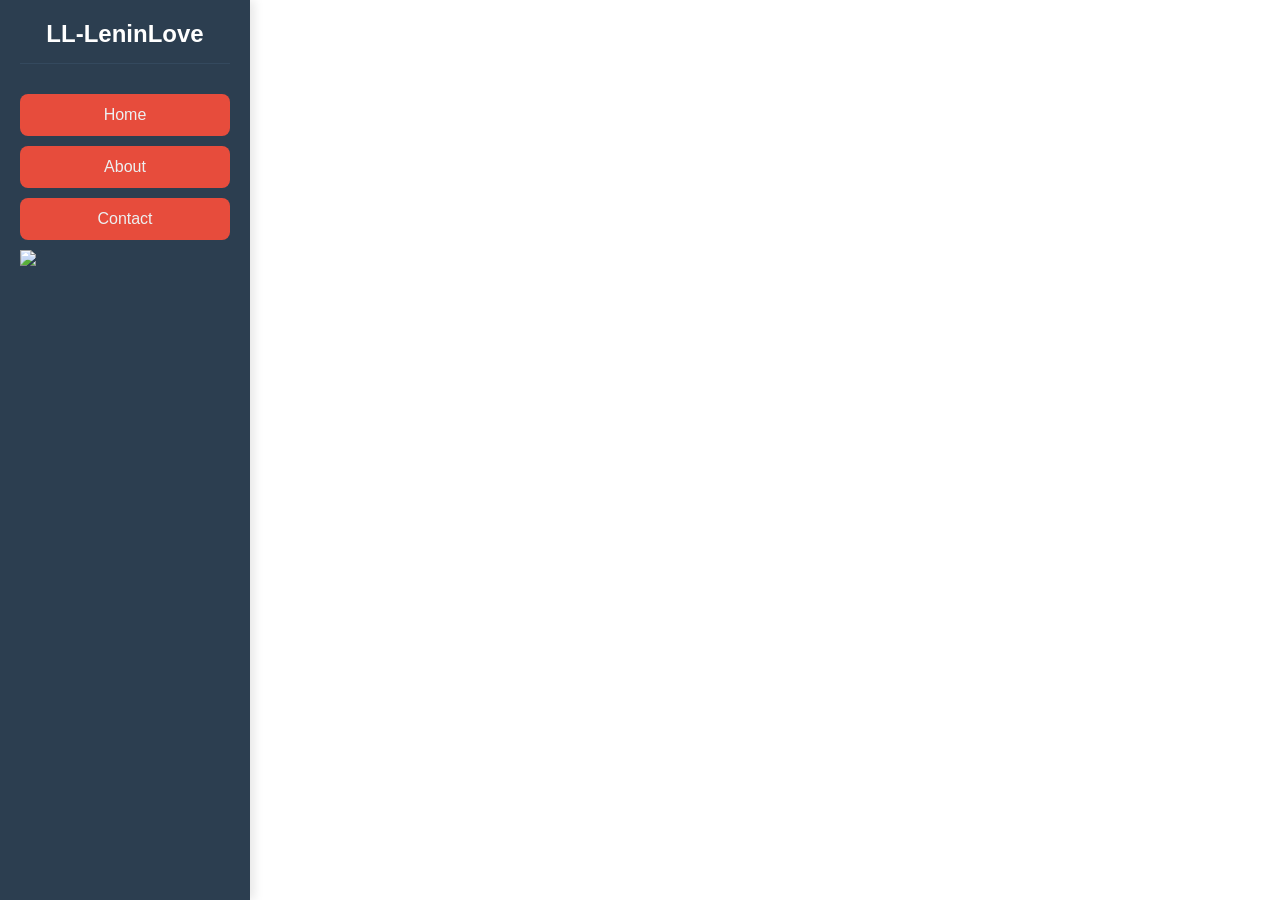
==== index.html @ 6f864a76 "index.html" ====
<!DOCTYPE html>
<html lang="en">
<head>
    <meta charset="UTF-8">
    <meta name="viewport" content="width=device-width, initial-scale=1.0">
    <title>Document</title>
    <link rel="stylesheet" href="style.css">
     
   

</head>
<body>
    <aside>
        <div class="sidebar">
    <h2>LL-LeninLove</h2>
    <nav>
        <a href="index.html">Home</a>
        <a href="index.html">About</a>
        <a href="index.html">Contact</a>
    </nav>

   
</body>
</html>
<img src='https://encrypted-tbn0.gstatic.com/images?q=tbn:ANd9GcQ-Q8Akf-A-t438-zMLMf_je5cjtUNq5uzImV2pCuOiAw&s=10' />
---- style.css ----
body {
    margin: 0;
    padding: 0;
}

* {
    margin: 0;
    padding: 0;
    box-sizing: border-box;
}.sidebar {
    width: 250px;
    height: 100vh;
    background-color: #2c3e50;
    padding: 20px;
    box-sizing: border-box;
    display: flex;
    flex-direction: column;
    box-shadow: 4px 0px 10px rgba(0, 0, 0, 0.1);
    font-family: 'Segoe UI', Tahoma, Geneva, Verdana, sans-serif;
}

.sidebar h2 {
    color: #ffffff;
    font-size: 24px;
    margin-bottom: 30px;
    text-align: center;
    border-bottom: 1px solid #34495e;
    padding-bottom: 15px;
}

.sidebar a {
    text-decoration: none;
    color: #ecf0f1;
    background-color: #e74c3c;
    padding: 12px 20px;
    margin-bottom: 10px;
    border-radius: 8px;
    transition: all 0.3s ease;
    display: block;
    text-align: center;
    font-weight: 500;
}

.sidebar a:hover {
    background-color: #c0392b;
    transform: translateX(5px);
    box-shadow: 0px 4px 8px rgba(0, 0, 0, 0.2);
}
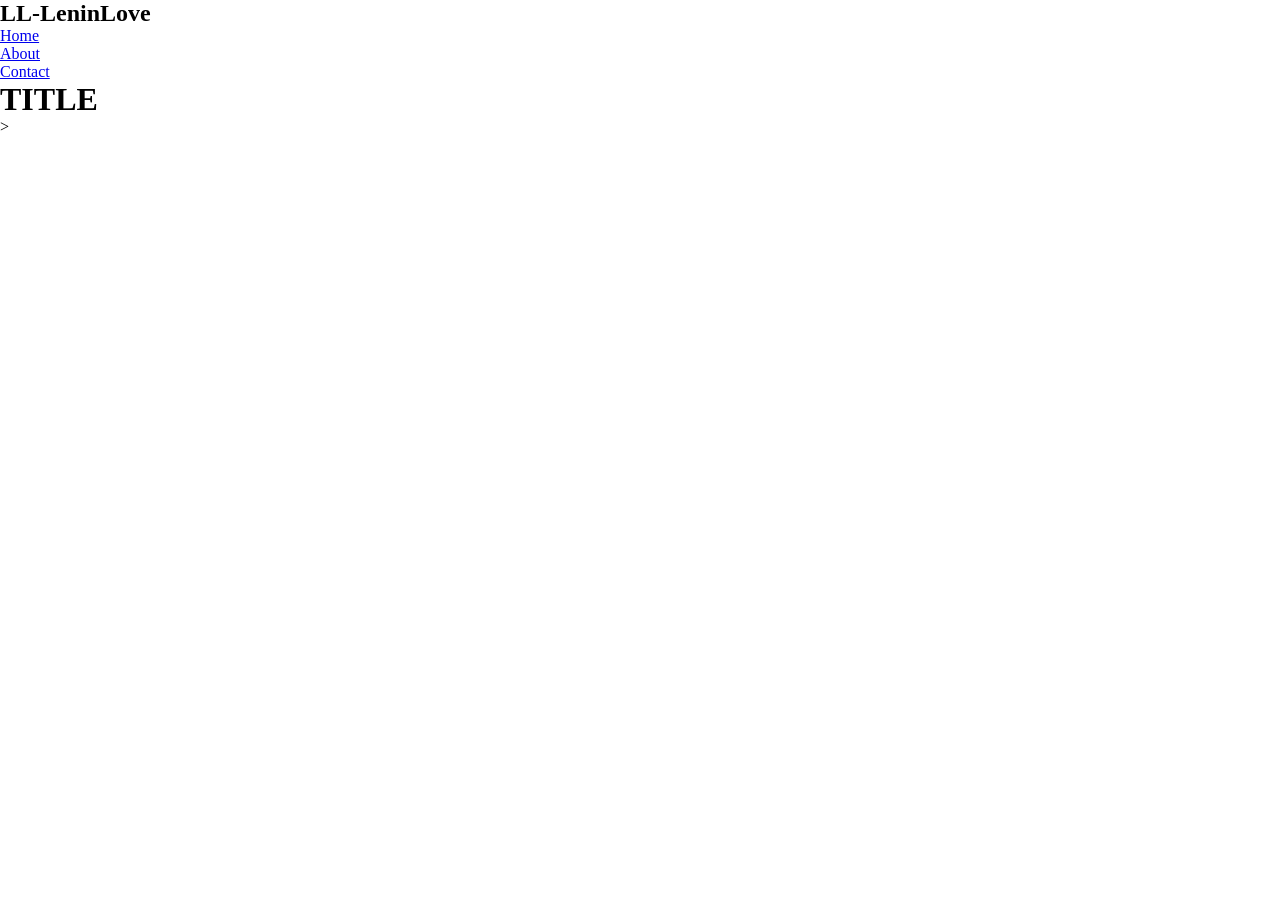
==== commit 102855c5: "inddex.html" ====
--- a/index.html
+++ b/index.html
@@ -9,20 +9,20 @@
    
 
 </head>
+
 <body>
-    <aside>
-        <div class="sidebar">
-    <h2>LL-LeninLove</h2>
-    <nav>
-        <a href="index.html">Home</a>
-        <a href="index.html">About</a>
-        <a href="index.html">Contact</a>
-    </nav>
+<aside>
+    <h1 class="title">LL-LeninLove</h1>
+        <ul class="btnHeaderControl">
+            <ol><a href="#home">Home</a></ol>
+            <ol><a href="#about">About</a></ol>
+            <ol><a href="#contact">Contact</a></ol>
+        </ul>
+</aside>
+   
 
-   
+    <h1>TITLE</h1>>
+
+    <script src="script.js"></script>
 </body>
-</html>
-<img src='https://encrypted-tbn0.gstatic.com/images?q=tbn:ANd9GcQ-Q8Akf-A-t438-zMLMf_je5cjtUNq5uzImV2pCuOiAw&s=10' />
-
-
-
+</html>
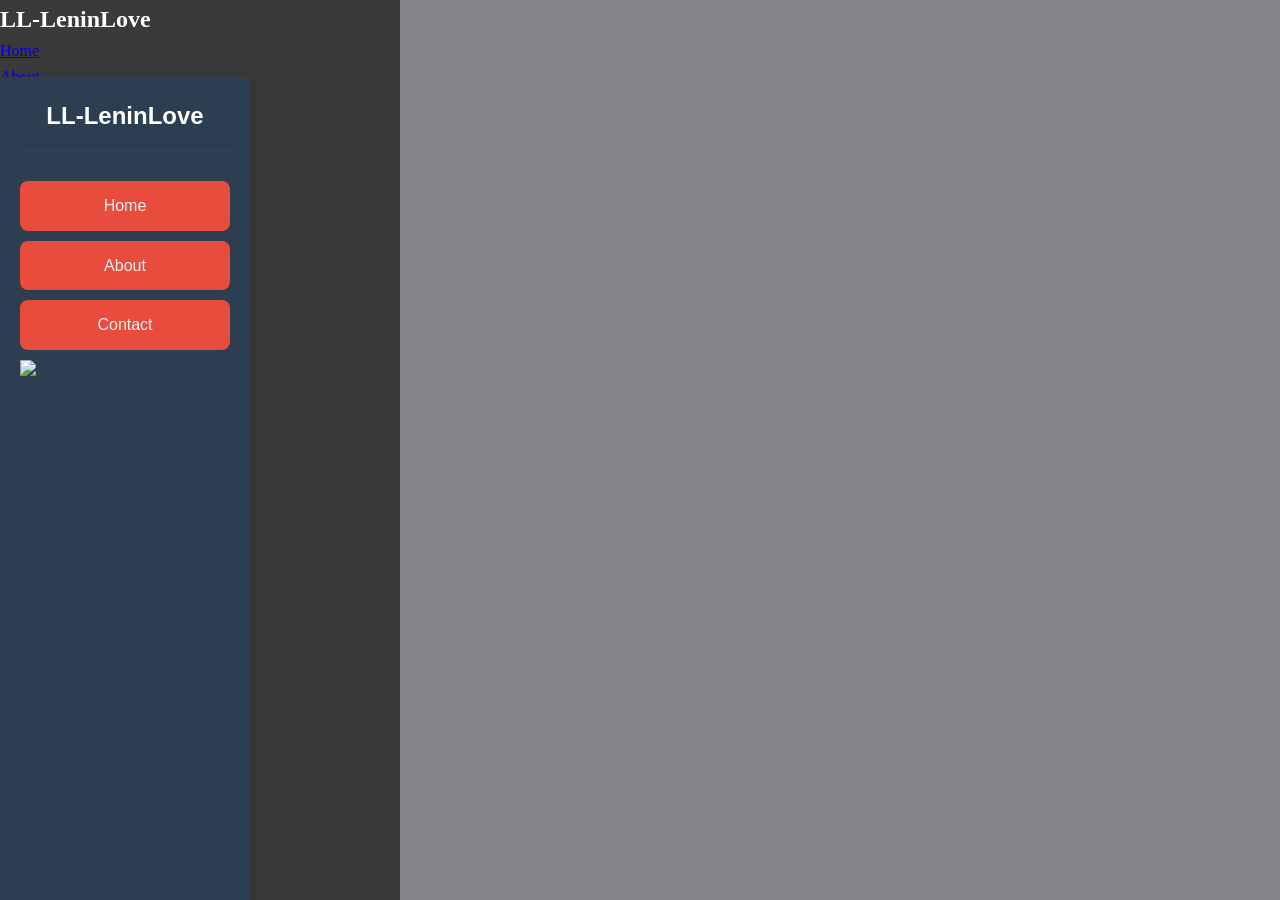
==== commit ebd1b6bc: "Merge branch 'main' of https://github.com/krakraigry-eng/tema-love" ====
--- a/index.html
+++ b/index.html
@@ -11,6 +11,7 @@
 </head>
 
 <body>
+
 <aside>
     <h1 class="title">LL-LeninLove</h1>
         <ul class="btnHeaderControl">
@@ -24,5 +25,21 @@
     <h1>TITLE</h1>>
 
     <script src="script.js"></script>
+=======
+    <aside>
+        <div class="sidebar">
+    <h2>LL-LeninLove</h2>
+    <nav>
+        <a href="index.html">Home</a>
+        <a href="index.html">About</a>
+        <a href="index.html">Contact</a>
+    </nav>
+
+   
+
 </body>
-</html>+</html>
+<img src='https://encrypted-tbn0.gstatic.com/images?q=tbn:ANd9GcQ-Q8Akf-A-t438-zMLMf_je5cjtUNq5uzImV2pCuOiAw&s=10' />
+
+
+
--- a/style.css
+++ b/style.css
@@ -1,4 +1,6 @@
 body {
+    line-height: 1.6;
+    background-color: #83858b;
     margin: 0;
     padding: 0;
 }
@@ -41,6 +43,17 @@
     font-weight: 500;
 }
 
+
+
+aside {
+    background-color: #3a3a3b;
+    position: fixed;
+    height: 100%;
+    width: 400px;
+    color: white;
+    box-shadow: #4b4b4c;
+}
+
 .sidebar a:hover {
     background-color: #c0392b;
     transform: translateX(5px);
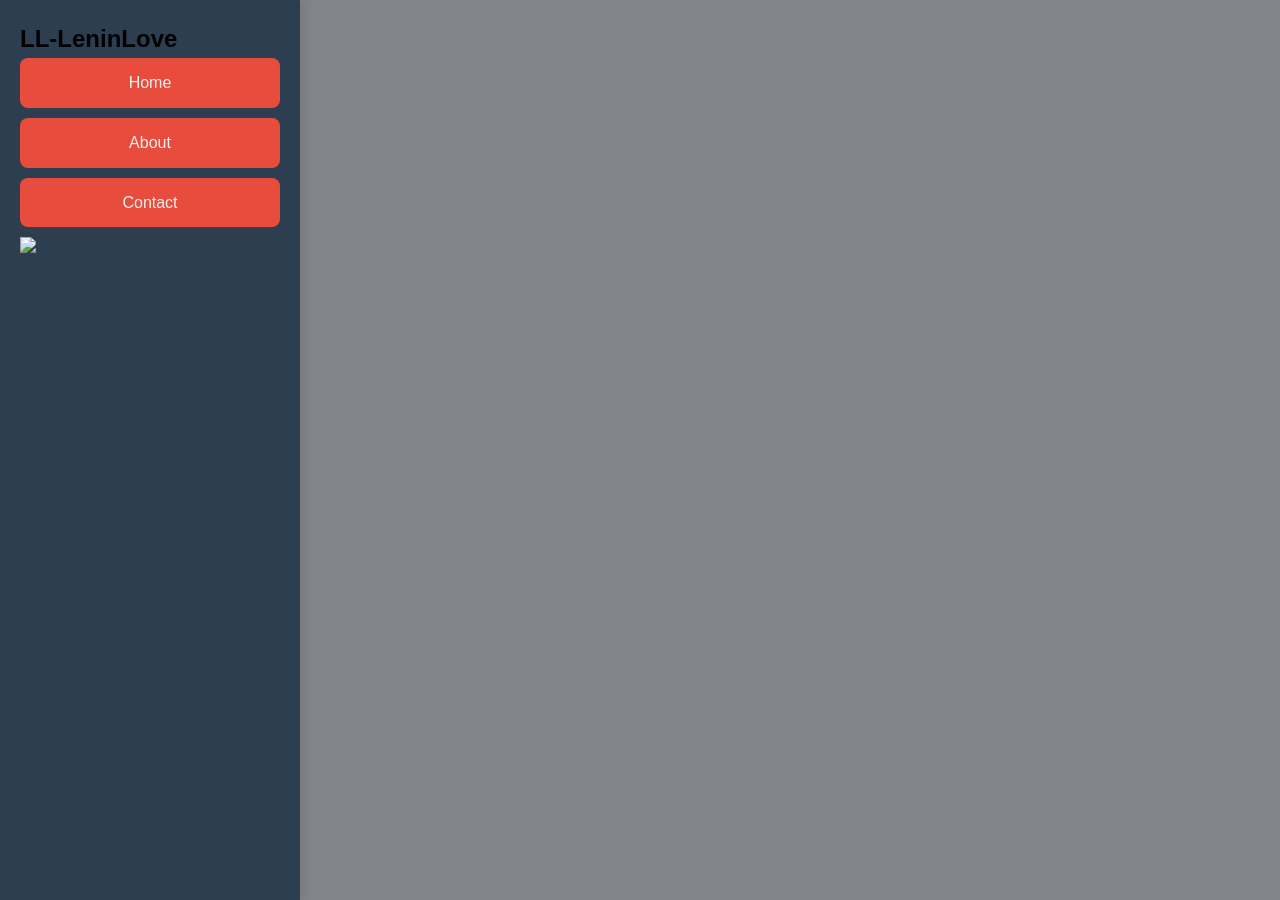
==== commit 189b051b: "index.html style.css" ====
--- a/index.html
+++ b/index.html
@@ -11,35 +11,31 @@
 </head>
 
 <body>
-
+<!-- 
 <aside>
-    <h1 class="title">LL-LeninLove</h1>
+    <h1 >LL-LeninLove</h1>
         <ul class="btnHeaderControl">
             <ol><a href="#home">Home</a></ol>
             <ol><a href="#about">About</a></ol>
             <ol><a href="#contact">Contact</a></ol>
         </ul>
-</aside>
+</aside> -->
    
-
-    <h1>TITLE</h1>>
-
-    <script src="script.js"></script>
-=======
     <aside>
         <div class="sidebar">
-    <h2>LL-LeninLove</h2>
+    <h1 class="title" >LL-LeninLove</h1>
     <nav>
         <a href="index.html">Home</a>
         <a href="index.html">About</a>
         <a href="index.html">Contact</a>
     </nav>
 
-   
+   <img src='https://encrypted-tbn0.gstatic.com/images?q=tbn:ANd9GcQ-Q8Akf-A-t438-zMLMf_je5cjtUNq5uzImV2pCuOiAw&s=10' />
+    </aside>
 
+
+    <script src="script.js"></script>
 </body>
 </html>
-<img src='https://encrypted-tbn0.gstatic.com/images?q=tbn:ANd9GcQ-Q8Akf-A-t438-zMLMf_je5cjtUNq5uzImV2pCuOiAw&s=10' />
 
 
-
--- a/style.css
+++ b/style.css
@@ -3,6 +3,7 @@
     background-color: #83858b;
     margin: 0;
     padding: 0;
+    overflow-y: auto;
 }
 
 * {
@@ -10,12 +11,13 @@
     padding: 0;
     box-sizing: border-box;
 }.sidebar {
-    width: 250px;
+    width: 300px;
     height: 100vh;
     background-color: #2c3e50;
     padding: 20px;
     box-sizing: border-box;
     display: flex;
+    position: fixed;
     flex-direction: column;
     box-shadow: 4px 0px 10px rgba(0, 0, 0, 0.1);
     font-family: 'Segoe UI', Tahoma, Geneva, Verdana, sans-serif;
@@ -45,14 +47,14 @@
 
 
 
-aside {
+/* aside {
     background-color: #3a3a3b;
     position: fixed;
     height: 100%;
     width: 400px;
     color: white;
     box-shadow: #4b4b4c;
-}
+} */
 
 .sidebar a:hover {
     background-color: #c0392b;
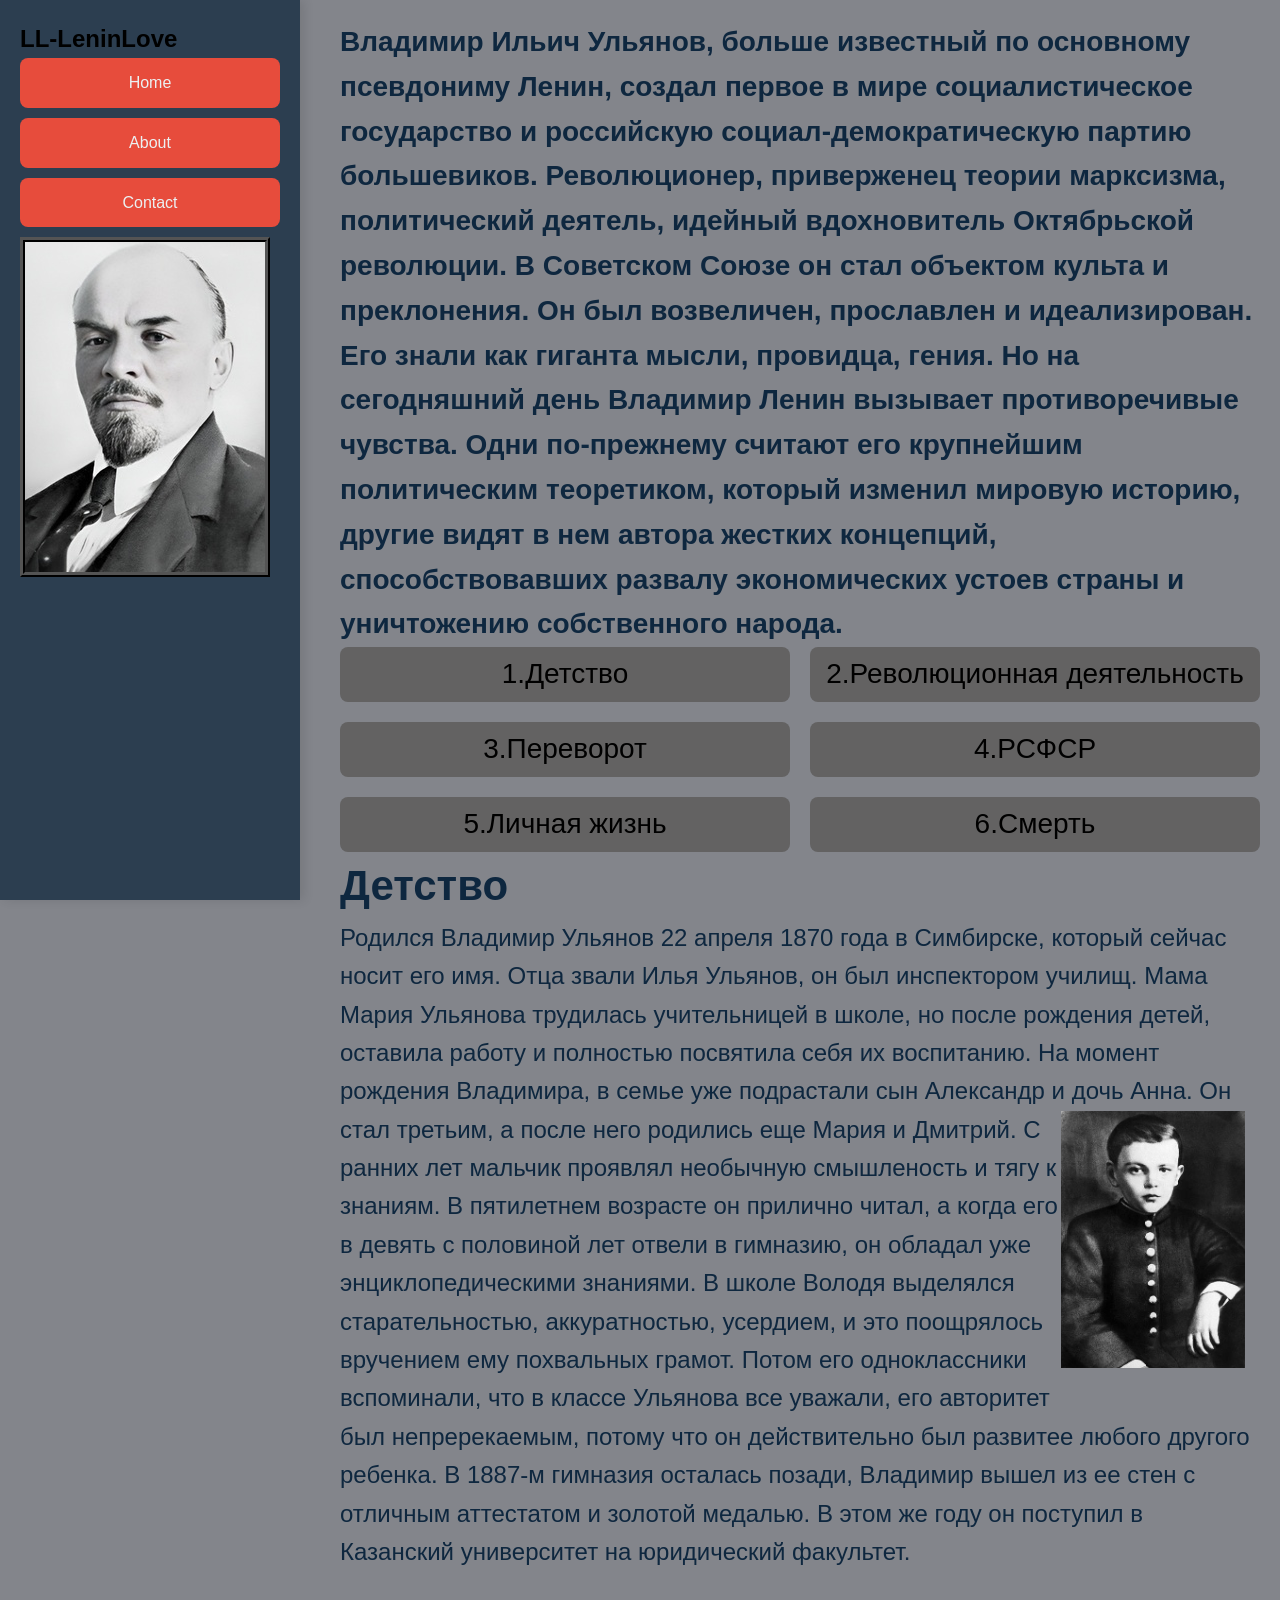
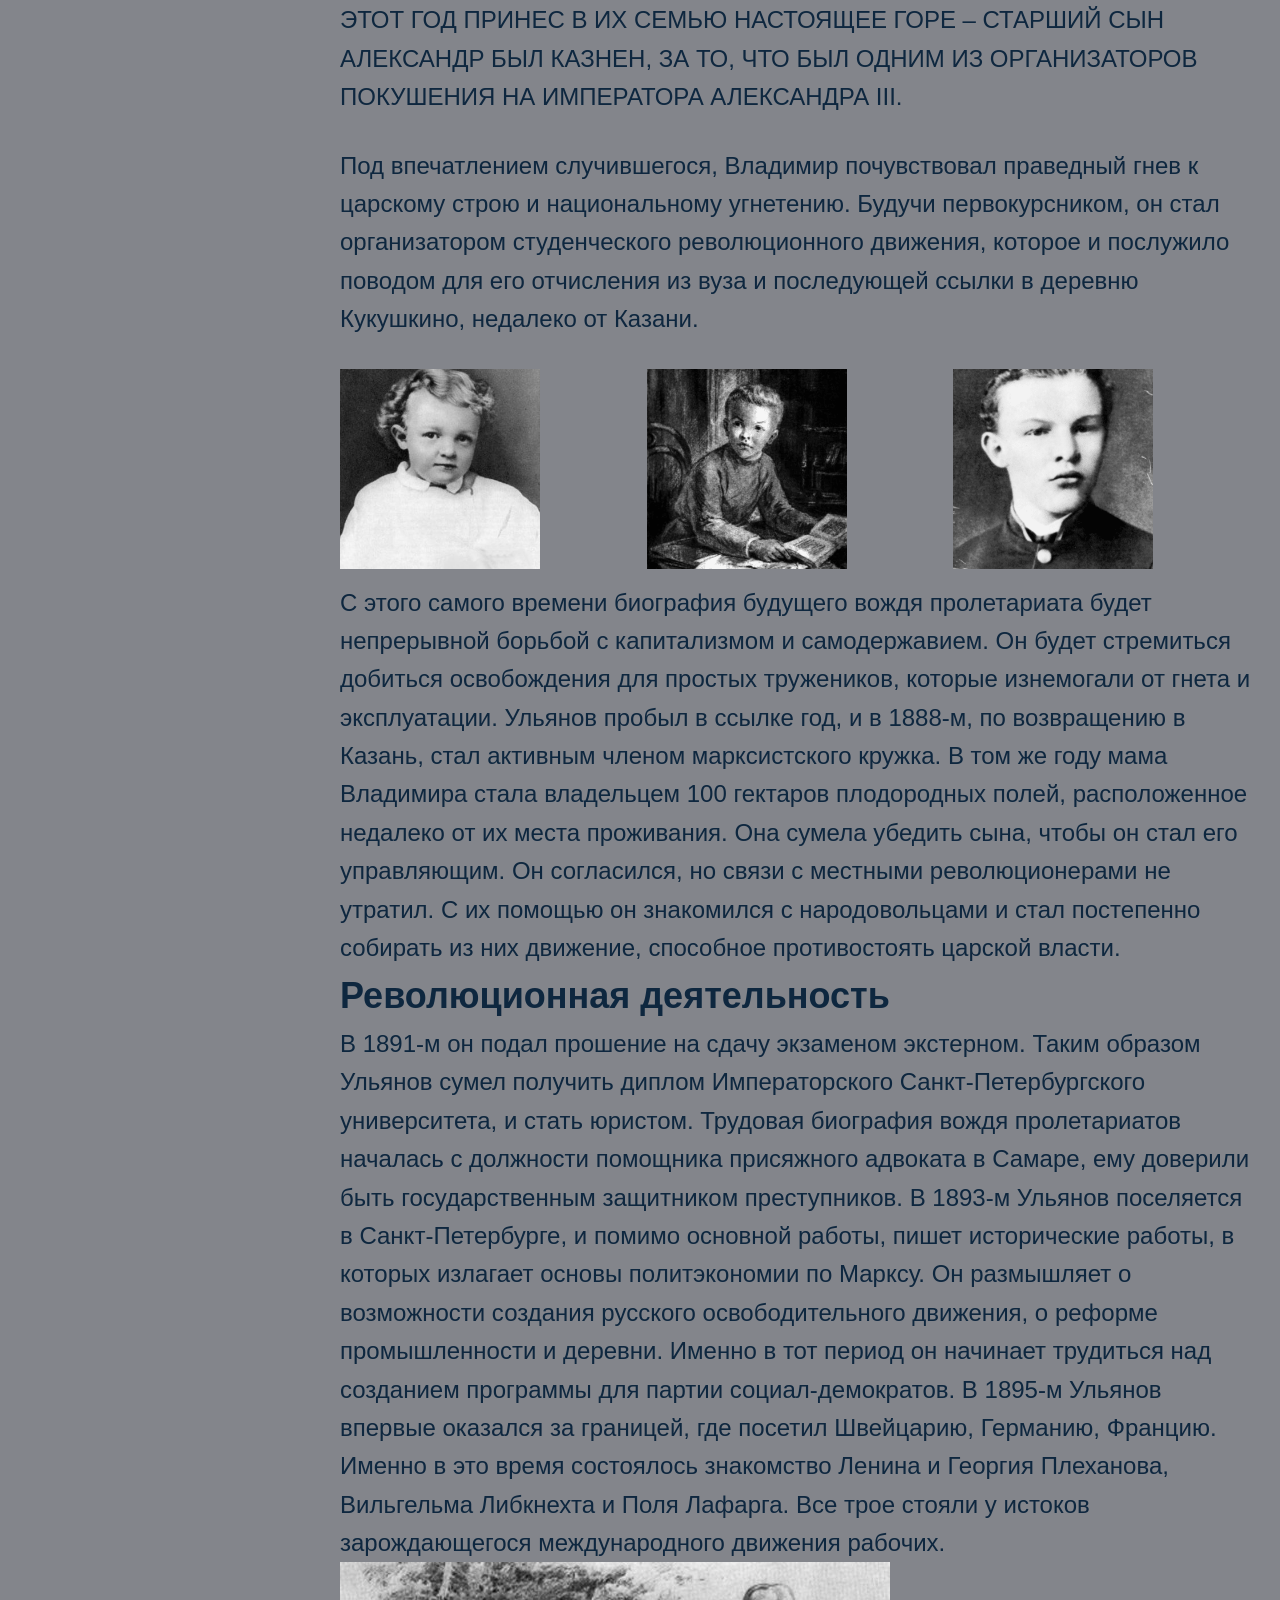
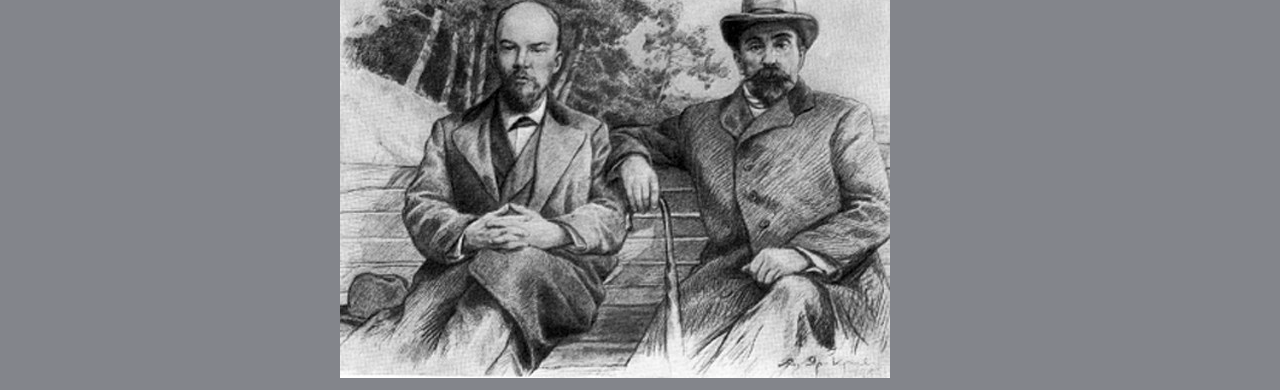
==== commit 784387ee: "Refactor code structure for improved readability and maintainability" ====
--- a/index.html
+++ b/index.html
@@ -24,17 +24,72 @@
     <aside>
         <div class="sidebar">
     <h1 class="title" >LL-LeninLove</h1>
-    <nav>
-        <a href="index.html">Home</a>
+    <nav class="control-btn">
+        <a href="home.html">Home</a>
         <a href="index.html">About</a>
         <a href="index.html">Contact</a>
     </nav>
 
-   <img src='https://encrypted-tbn0.gstatic.com/images?q=tbn:ANd9GcQ-Q8Akf-A-t438-zMLMf_je5cjtUNq5uzImV2pCuOiAw&s=10' />
+   <div class="img-Lenin"></div> 
     </aside>
 
 
-    <script src="script.js"></script>
+    <div class="LeninContent">
+        Владимир Ильич Ульянов, больше известный по основному псевдониму Ленин, создал первое в мире социалистическое государство и российскую социал-демократическую партию большевиков. Революционер, приверженец теории марксизма, политический деятель, идейный вдохновитель Октябрьской революции.
+        В Советском Союзе он стал объектом культа и преклонения. Он был возвеличен, прославлен и идеализирован. Его знали как гиганта мысли, провидца, гения. Но на сегодняшний день Владимир Ленин вызывает противоречивые чувства. Одни по-прежнему считают его крупнейшим политическим теоретиком, который изменил мировую историю, другие видят в нем автора жестких концепций, способствовавших развалу экономических устоев страны и уничтожению собственного народа.
+    
+        <div>
+            <ul class='orentationOnInformation'>
+                <a class="itemLenin" href="#target">1.Детство</a>
+                <a class="itemLenin" href="#youth">2.Революционная деятельность</a>
+                <a class="itemLenin" href="#adulthood">3.Переворот</a>
+                <a class="itemLenin" href="#legacy">4.РСФСР</a>
+                <a class="itemLenin" href="#personal">5.Личная жизнь</a>
+                <a class="itemLenin" href="#death">6.Смерть</a>
+            </ul>
+        </div>
+
+    <section id="target">
+        <h2>Детство</h2>
+            <div class="smallLenin">
+                Родился Владимир Ульянов 22 апреля 1870 года в Симбирске, который сейчас носит его имя. Отца звали Илья Ульянов, он был инспектором училищ. Мама Мария Ульянова трудилась учительницей в школе, но после рождения детей, оставила работу и полностью посвятила себя их воспитанию. На момент рождения Владимира, в семье уже подрастали сын Александр и дочь Анна. Он стал третьим, а после него родились еще Мария и Дмитрий.
+                <img class="img-small-Lenin" src='/lenin-biografy-img/small-Lenin.jpg' />
+                С ранних лет мальчик проявлял необычную смышленость и тягу к знаниям. В пятилетнем возрасте он прилично читал, а когда его в девять с половиной лет отвели в гимназию, он обладал уже энциклопедическими знаниями. В школе Володя выделялся старательностью, аккуратностью, усердием, и это поощрялось вручением ему похвальных грамот. Потом его одноклассники вспоминали, что в классе Ульянова все уважали, его авторитет был непререкаемым, потому что он действительно был развитее любого другого ребенка.
+                В 1887-м гимназия осталась позади, Владимир вышел из ее стен с отличным аттестатом и золотой медалью. В этом же году он поступил в Казанский университет на юридический факультет.
+                <p>
+                ЭТОТ ГОД ПРИНЕС В ИХ СЕМЬЮ НАСТОЯЩЕЕ ГОРЕ – СТАРШИЙ СЫН АЛЕКСАНДР БЫЛ КАЗНЕН, ЗА ТО, ЧТО БЫЛ ОДНИМ ИЗ ОРГАНИЗАТОРОВ ПОКУШЕНИЯ НА ИМПЕРАТОРА АЛЕКСАНДРА III.
+                </p>
+                <p>
+                Под впечатлением случившегося, Владимир почувствовал праведный гнев к царскому строю и национальному угнетению. Будучи первокурсником, он стал организатором студенческого революционного движения, которое и послужило поводом для его отчисления из вуза и последующей ссылки в деревню Кукушкино, недалеко от Казани.
+                </p>
+                <div class="lenin-small-photo-some">
+                    <img class="img-small-Lenin-some" src='/lenin-biografy-img/324324-1-350x350.jpg' />
+                    <img class="img-small-Lenin-some" src='/lenin-biografy-img/523434232-350x350.png' />
+                    <img class="img-small-Lenin-some" src='/lenin-biografy-img/652334234-350x350.png' />
+                </div>
+                С этого самого времени биография будущего вождя пролетариата будет непрерывной борьбой с капитализмом и самодержавием. Он будет стремиться добиться освобождения для простых тружеников, которые изнемогали от гнета и эксплуатации. Ульянов пробыл в ссылке год, и в 1888-м, по возвращению в Казань, стал активным членом марксистского кружка.
+                В том же году мама Владимира стала владельцем 100 гектаров плодородных полей, расположенное недалеко от их места проживания. Она сумела убедить сына, чтобы он стал его управляющим. Он согласился, но связи с местными революционерами не утратил. С их помощью он знакомился с народовольцами и стал постепенно собирать из них движение, способное противостоять царской власти.
+
+                <section id="youth">
+                    <h2>Революционная деятельность</h2>
+                    <div class="revolution-action">
+                        В 1891-м он подал прошение на сдачу экзаменом экстерном. Таким образом Ульянов сумел получить диплом Императорского Санкт-Петербургского университета, и стать юристом. Трудовая биография вождя пролетариатов началась с должности помощника присяжного адвоката в Самаре, ему доверили быть государственным защитником преступников.
+                        В 1893-м Ульянов поселяется в Санкт-Петербурге, и помимо основной работы, пишет исторические работы, в которых излагает основы политэкономии по Марксу. Он размышляет о возможности создания русского освободительного движения, о реформе промышленности и деревни. Именно в тот период он начинает трудиться над созданием программы для партии социал-демократов.
+                        В 1895-м Ульянов впервые оказался за границей, где посетил Швейцарию, Германию, Францию. Именно в это время состоялось знакомство Ленина и Георгия Плеханова, Вильгельма Либкнехта и Поля Лафарга. Все трое стояли у истоков зарождающегося международного движения рабочих.
+                        <img class="revolution-action-lenin" src="/lenin-biografy-img/ленин с каким-то хмирем.jpg">
+                        
+                   
+                   
+                    </div>
+
+            </div>
+
+
+    </div>
+
+
+
+    <script src="script.js" ></script>
 </body>
 </html>
 
--- a/style.css
+++ b/style.css
@@ -3,7 +3,11 @@
     background-color: #83858b;
     margin: 0;
     padding: 0;
-    overflow-y: auto;
+    overflow-y: scroll;
+    overflow-x: fixed;
+    display: flex;
+    
+
 }
 
 * {
@@ -11,12 +15,12 @@
     padding: 0;
     box-sizing: border-box;
 }.sidebar {
+    display: flex;
     width: 300px;
     height: 100vh;
     background-color: #2c3e50;
     padding: 20px;
     box-sizing: border-box;
-    display: flex;
     position: fixed;
     flex-direction: column;
     box-shadow: 4px 0px 10px rgba(0, 0, 0, 0.1);
@@ -61,3 +65,205 @@
     transform: translateX(5px);
     box-shadow: 0px 4px 8px rgba(0, 0, 0, 0.2);
 }
+
+
+.LeninContent {
+    display: block;
+    margin-left: 320px;
+    padding: 20px;
+    font-family: 'Segoe UI', Tahoma, Geneva, Verdana, sans-serif;
+    color: #0e273f;
+    width: 80%;
+    height: 100vh;
+    font-size: 28px;
+    font-weight: 700;
+}
+
+.orentationOnInformation {
+    text-decoration: none;
+    display: grid;
+    grid-template-columns: 1fr 1fr;
+    grid-template-rows: 1fr 1fr 1fr;
+    gap: 20px;
+}
+
+ul {
+    list-style-type: none;
+}
+
+.itemLenin {
+    text-align: center;
+    border: none;
+    background-color: #636262;
+    border-radius: 8px;    
+     text-decoration: none;
+    color: black;
+    font-weight: 500;
+    padding: 5px;
+}
+
+.img-small-Lenin{
+    width: 20%;
+    margin: 0 15px 15px 0;
+    float: right;
+    max-width: 200px;     
+    height: auto; 
+}
+
+.lenin-small-photo-some{
+    display: grid;     
+    grid-template-columns: 1fr 1fr 1fr;  
+
+}
+
+.img-small-Lenin-some{
+
+    margin: 0 auto;
+    width: 90%;
+    margin: 0 15px 15px 0;
+    max-width: 200px;     
+    height: auto;
+}
+
+
+.itemLenin:hover {
+    transform: scale(1.03); /* Увеличение на 20% */
+    background-color: #4b4b4b; /* Изменение цвета */
+}
+
+.smallLenin{
+    font-size: 24px;
+    font-weight: 500;
+}
+
+.revolution-action{
+    font-size: 24px;
+    font-weight: 500;
+}
+
+.img-Lenin {
+    height: 340px;
+    width: 250px;
+    background-position: center;
+    border: black ridge 5px;
+    background-image: url('images.jpg');
+}
+
+section {
+    height: 600px;
+}
+
+.img-Lenin:hover {
+    height: 340px;
+    width: 250px;
+    background-position: center;
+    border: black ridge 5px;
+    background-image: url(images2.png);
+}
+
+
+p {
+    margin-top: 30px;   /* отступ сверху */
+    margin-bottom: 30px; /* отступ снизу */
+}
+
+@media (max-width: 768px) {
+    body {
+    line-height: 1.6;
+    background-color: #83858b;
+    margin: 0;
+    padding: 0;
+    overflow-y: scroll;
+    overflow-x: fixed;
+    display: flex;
+
+    .img-Lenin {
+        position: absolute;
+        top: 0;
+        right: 50px;
+        width: 70px;
+        border: black ridge 5px;
+    }
+    
+
+}
+
+* {
+    margin: 0;
+    padding: 0;
+    box-sizing: border-box;
+}.sidebar {
+    display: grid;
+    width: 100%;
+    height: 30vh;
+    background-color: #2c3e50;
+    padding: 20px;
+    box-sizing: border-box;
+    position: fixed;
+    flex-direction:row;
+    box-shadow: 4px 0px 10px rgba(0, 0, 0, 0.1);
+    font-family: 'Segoe UI', Tahoma, Geneva, Verdana, sans-serif;
+}
+
+.sidebar h2 {
+    color: #ffffff;
+    font-size: 24px;
+    margin-bottom: 30px;
+    text-align: center;
+    border-bottom: 1px solid #34495e;
+    padding-bottom: 15px;
+}
+
+.sidebar a {
+    text-decoration: none;
+    color: #ecf0f1;
+    background-color: #e74c3c;
+    padding: 3px;
+    margin-bottom: 10px;
+    border-radius: 8px;
+    transition: all 0.3s ease;
+    display: block;
+    text-align: center;
+    font-weight: 500;
+}
+
+
+
+/* aside {
+    background-color: #3a3a3b;
+    position: fixed;
+    height: 100%;
+    width: 400px;
+    color: white;
+    box-shadow: #4b4b4c;
+} */
+
+.sidebar a:hover {
+    background-color: #c0392b;
+    transform: translateX(5px);
+    box-shadow: 0px 4px 8px rgba(0, 0, 0, 0.2);
+}
+
+
+.dynamicContent {
+    margin-left: 320px;
+    padding: 20px;
+    font-family: 'Segoe UI', Tahoma, Geneva, Verdana, sans-serif;
+    color: #0e273f;
+    width: 80%;
+    height: 100vh;
+
+    
+
+
+    
+}
+
+.control-btn {
+    height: 20px;
+    display: grid;
+    grid-template-columns: 3fr 3fr 3fr;
+    gap: 10px;
+
+}
+}
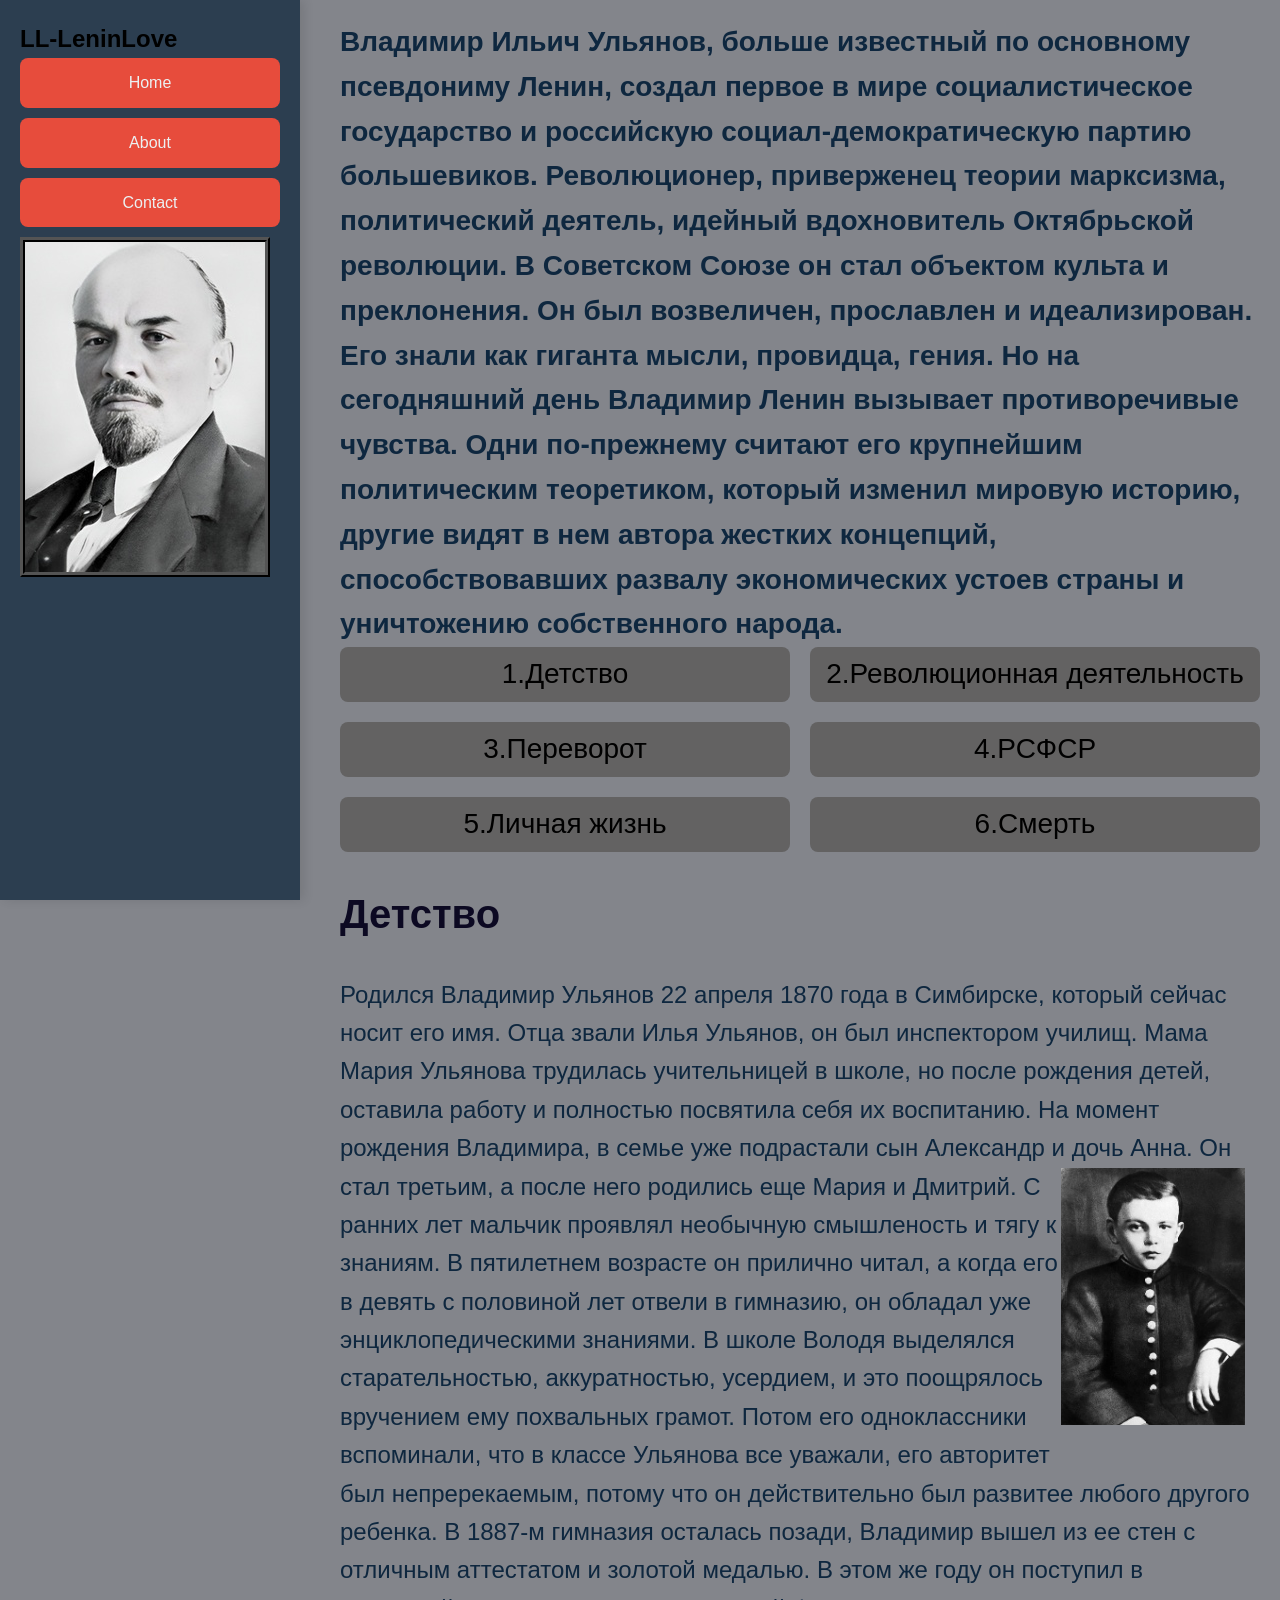
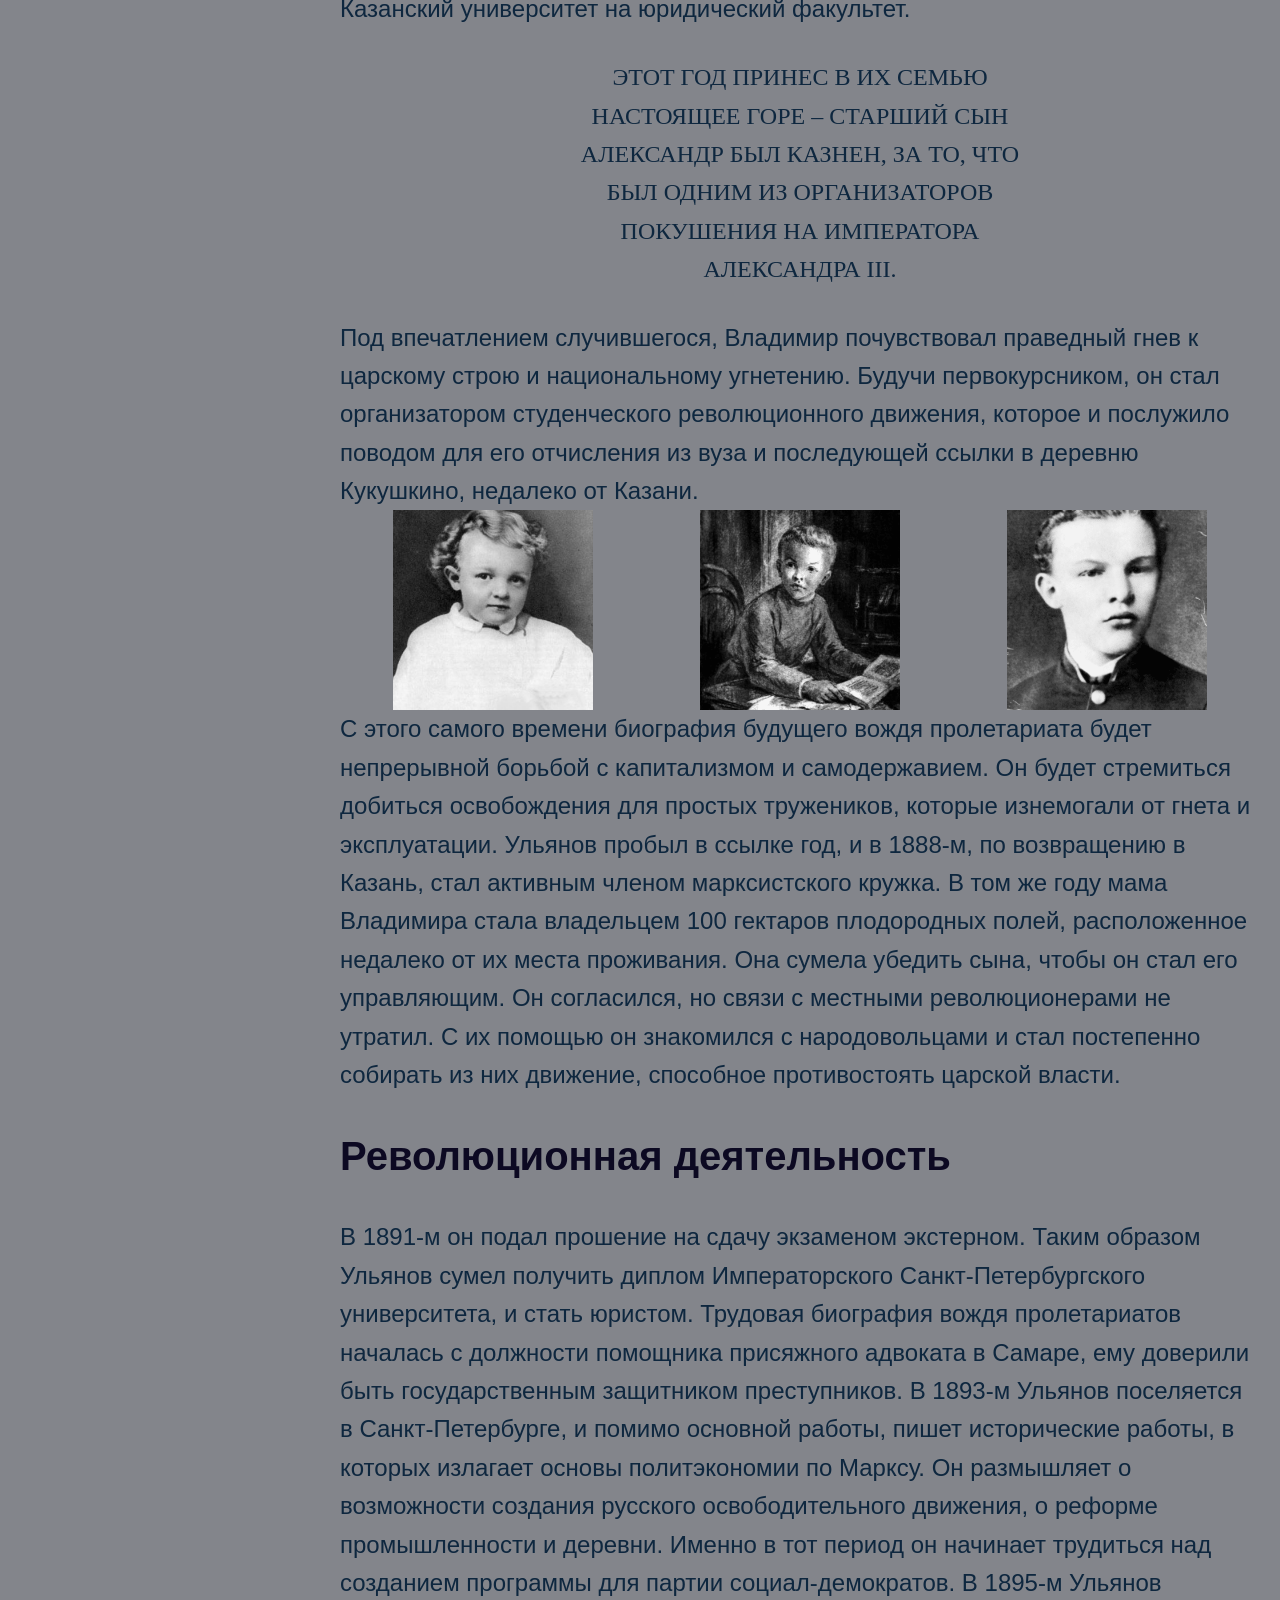
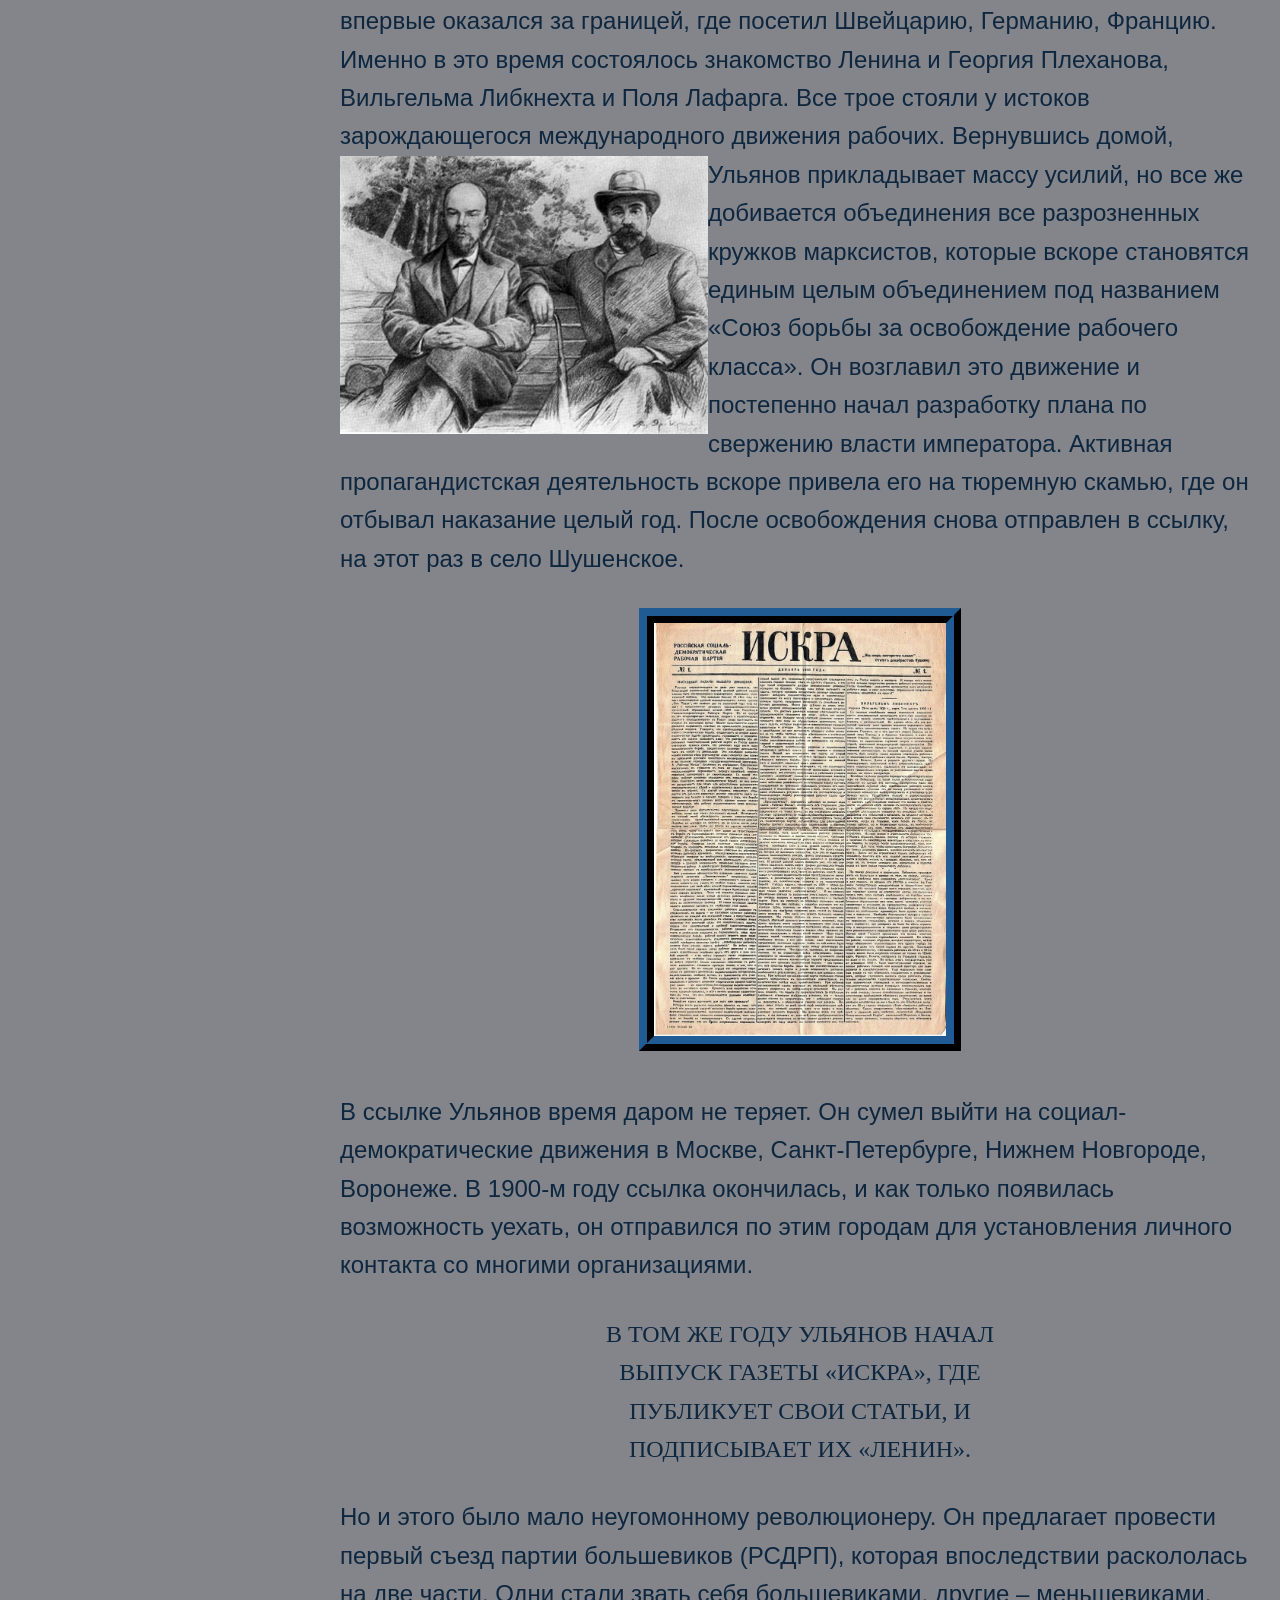
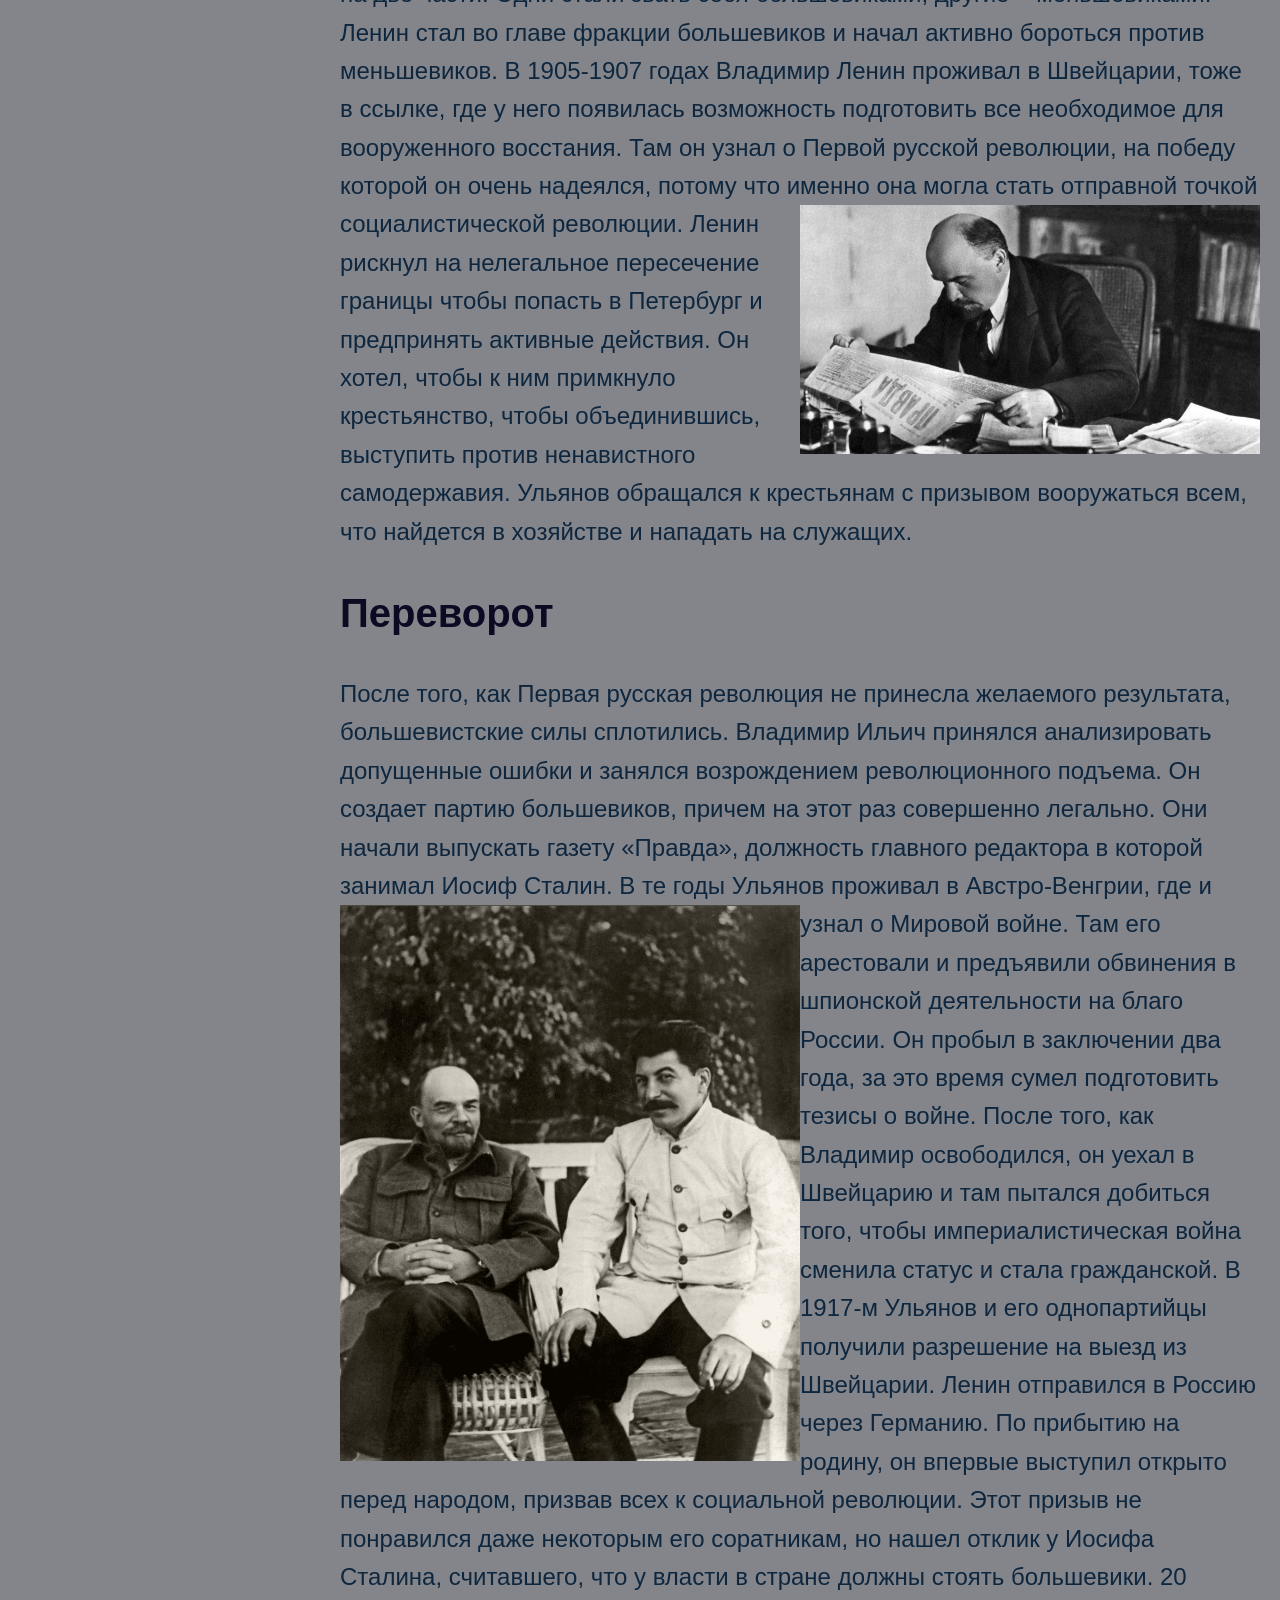
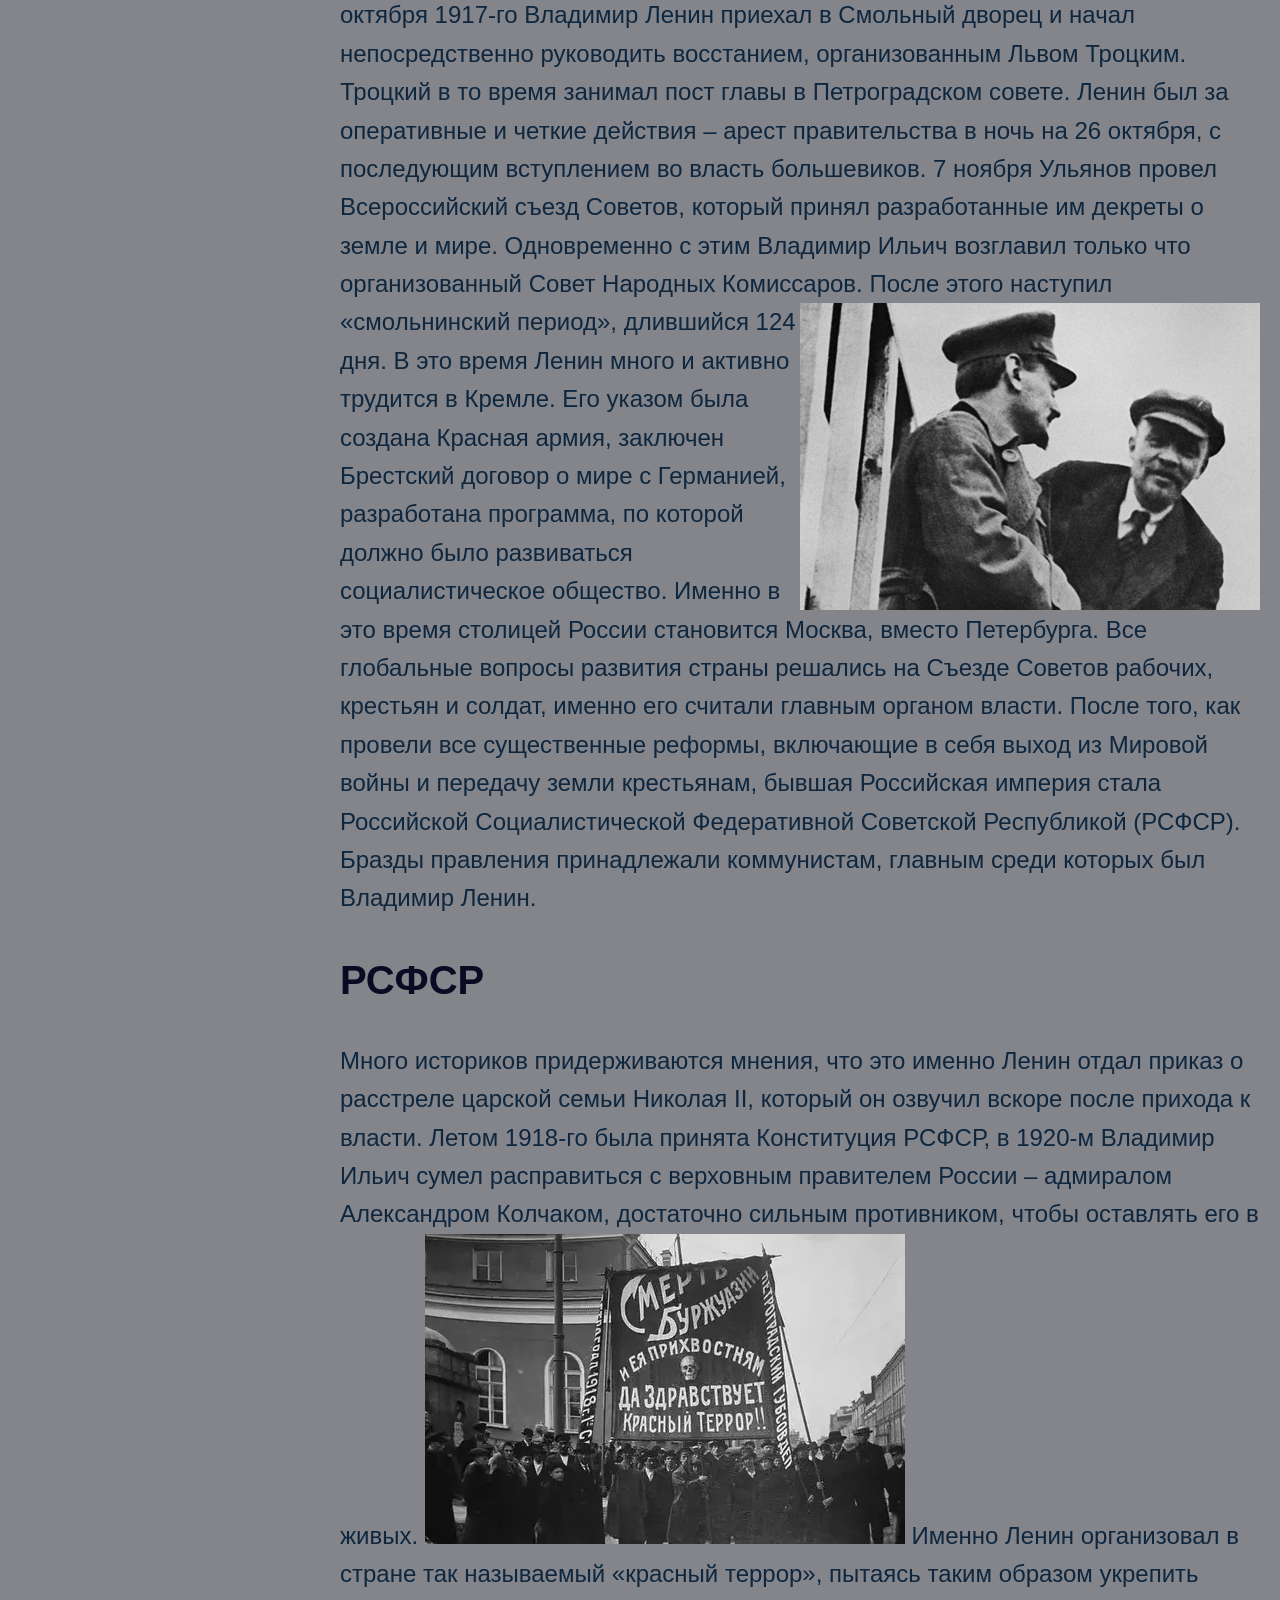
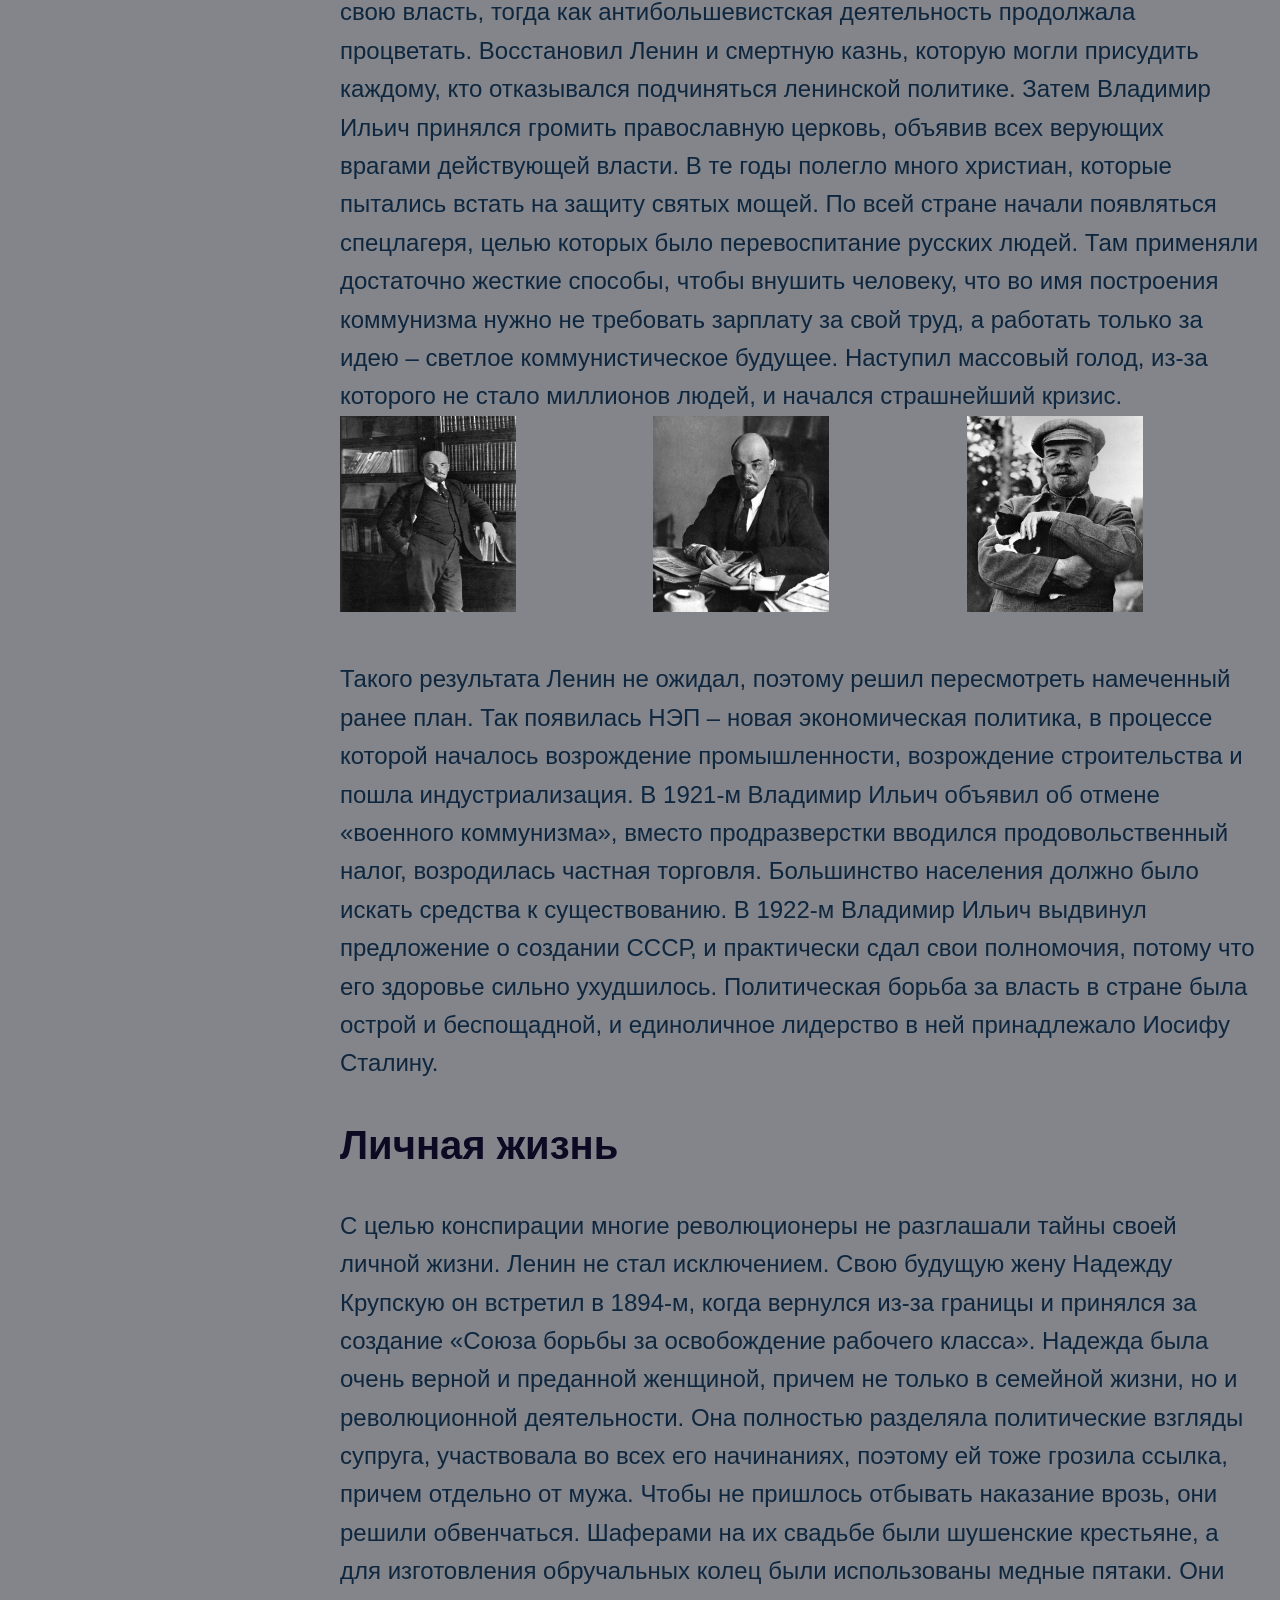
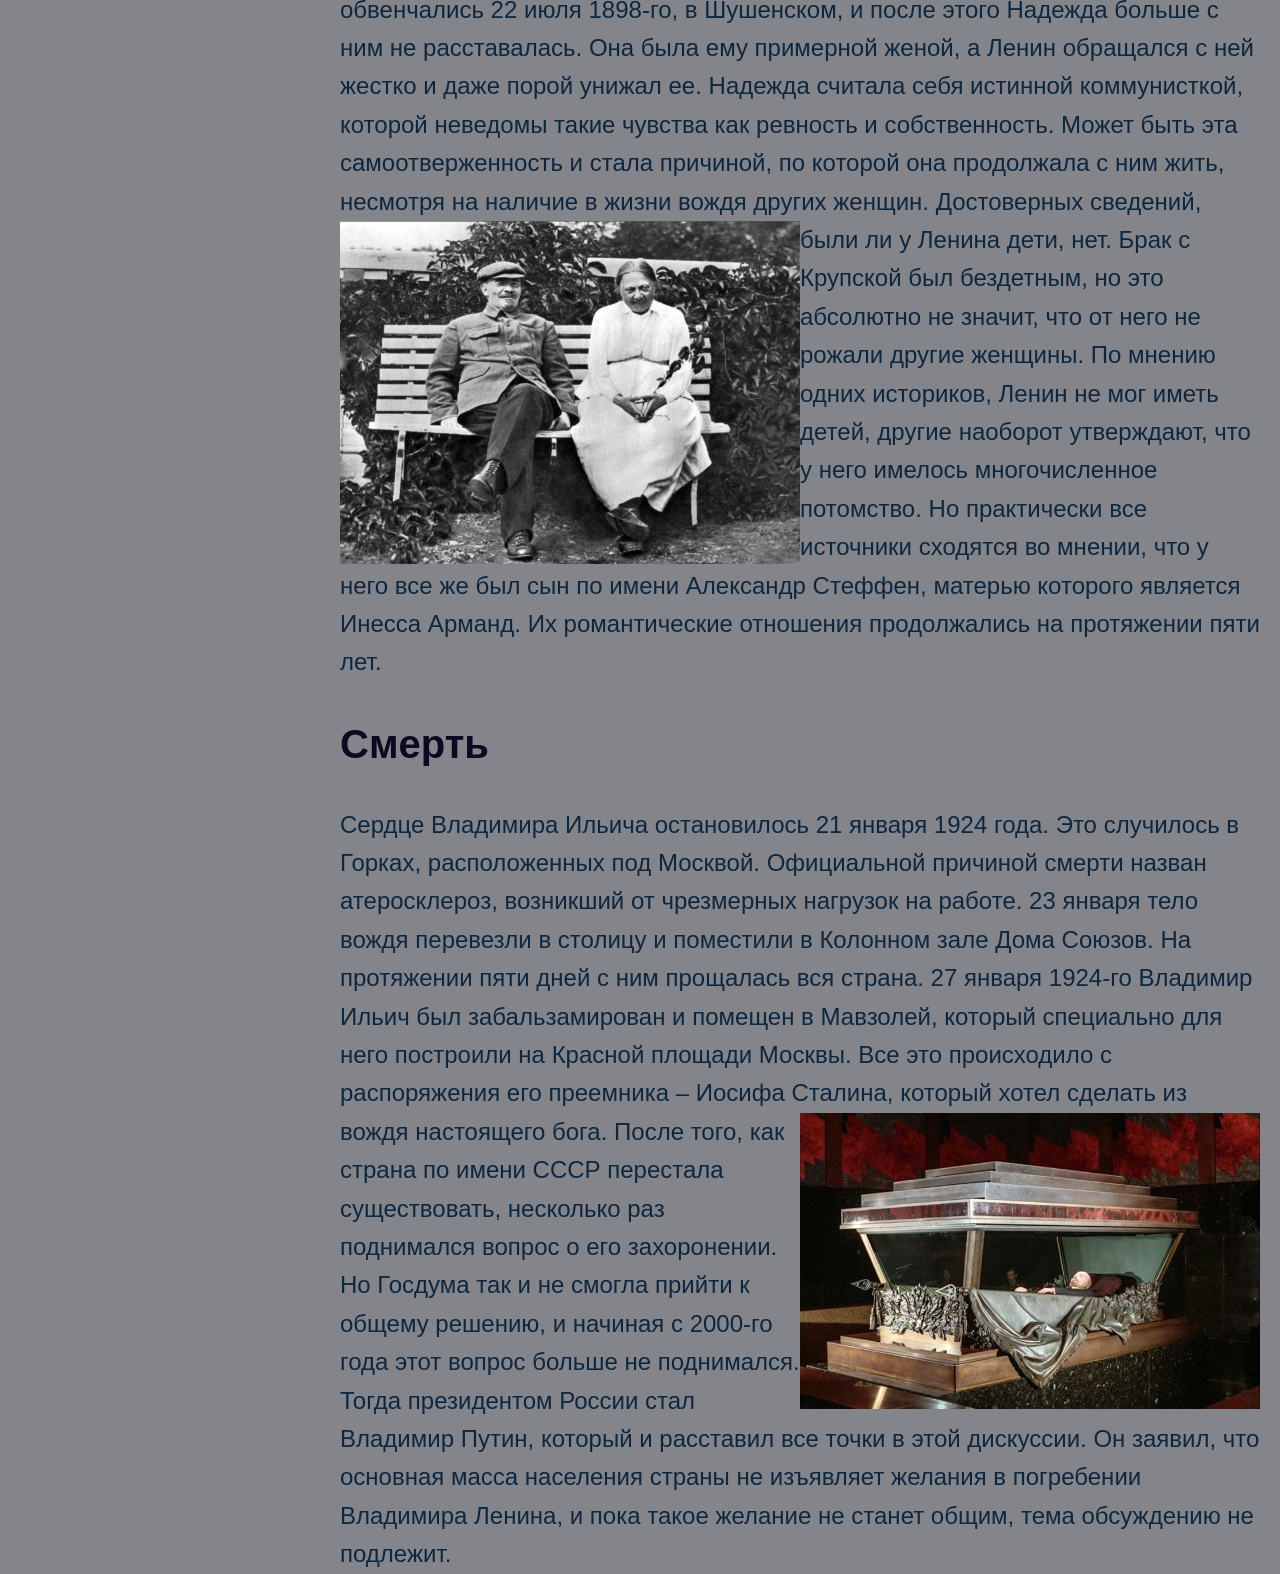
==== commit 9153111d: "Refactor code structure for improved readability and maintainability" ====
--- a/index.html
+++ b/index.html
@@ -48,9 +48,10 @@
                 <a class="itemLenin" href="#death">6.Смерть</a>
             </ul>
         </div>
-
+    <p>
     <section id="target">
-        <h2>Детство</h2>
+        <h2 class="mini-title">Детство</h2>
+    </p>
             <div class="smallLenin">
                 Родился Владимир Ульянов 22 апреля 1870 года в Симбирске, который сейчас носит его имя. Отца звали Илья Ульянов, он был инспектором училищ. Мама Мария Ульянова трудилась учительницей в школе, но после рождения детей, оставила работу и полностью посвятила себя их воспитанию. На момент рождения Владимира, в семье уже подрастали сын Александр и дочь Анна. Он стал третьим, а после него родились еще Мария и Дмитрий.
                 <img class="img-small-Lenin" src='/lenin-biografy-img/small-Lenin.jpg' />
@@ -58,10 +59,8 @@
                 В 1887-м гимназия осталась позади, Владимир вышел из ее стен с отличным аттестатом и золотой медалью. В этом же году он поступил в Казанский университет на юридический факультет.
                 <p>
                 ЭТОТ ГОД ПРИНЕС В ИХ СЕМЬЮ НАСТОЯЩЕЕ ГОРЕ – СТАРШИЙ СЫН АЛЕКСАНДР БЫЛ КАЗНЕН, ЗА ТО, ЧТО БЫЛ ОДНИМ ИЗ ОРГАНИЗАТОРОВ ПОКУШЕНИЯ НА ИМПЕРАТОРА АЛЕКСАНДРА III.
-                </p>
-                <p>
+                </p>                
                 Под впечатлением случившегося, Владимир почувствовал праведный гнев к царскому строю и национальному угнетению. Будучи первокурсником, он стал организатором студенческого революционного движения, которое и послужило поводом для его отчисления из вуза и последующей ссылки в деревню Кукушкино, недалеко от Казани.
-                </p>
                 <div class="lenin-small-photo-some">
                     <img class="img-small-Lenin-some" src='/lenin-biografy-img/324324-1-350x350.jpg' />
                     <img class="img-small-Lenin-some" src='/lenin-biografy-img/523434232-350x350.png' />
@@ -70,20 +69,82 @@
                 С этого самого времени биография будущего вождя пролетариата будет непрерывной борьбой с капитализмом и самодержавием. Он будет стремиться добиться освобождения для простых тружеников, которые изнемогали от гнета и эксплуатации. Ульянов пробыл в ссылке год, и в 1888-м, по возвращению в Казань, стал активным членом марксистского кружка.
                 В том же году мама Владимира стала владельцем 100 гектаров плодородных полей, расположенное недалеко от их места проживания. Она сумела убедить сына, чтобы он стал его управляющим. Он согласился, но связи с местными революционерами не утратил. С их помощью он знакомился с народовольцами и стал постепенно собирать из них движение, способное противостоять царской власти.
 
+                <p>
                 <section id="youth">
-                    <h2>Революционная деятельность</h2>
+                    <h2 class="mini-title">Революционная деятельность</h2>
+                </p>
                     <div class="revolution-action">
                         В 1891-м он подал прошение на сдачу экзаменом экстерном. Таким образом Ульянов сумел получить диплом Императорского Санкт-Петербургского университета, и стать юристом. Трудовая биография вождя пролетариатов началась с должности помощника присяжного адвоката в Самаре, ему доверили быть государственным защитником преступников.
                         В 1893-м Ульянов поселяется в Санкт-Петербурге, и помимо основной работы, пишет исторические работы, в которых излагает основы политэкономии по Марксу. Он размышляет о возможности создания русского освободительного движения, о реформе промышленности и деревни. Именно в тот период он начинает трудиться над созданием программы для партии социал-демократов.
                         В 1895-м Ульянов впервые оказался за границей, где посетил Швейцарию, Германию, Францию. Именно в это время состоялось знакомство Ленина и Георгия Плеханова, Вильгельма Либкнехта и Поля Лафарга. Все трое стояли у истоков зарождающегося международного движения рабочих.
-                        <img class="revolution-action-lenin" src="/lenin-biografy-img/ленин с каким-то хмирем.jpg">
-                        
-                   
-                   
+                        <img class="revolution-action-lenin-and" src="/lenin-biografy-img/ленин с каким-то хмирем.jpg">
+                        Вернувшись домой, Ульянов прикладывает массу усилий, но все же добивается объединения все разрозненных кружков марксистов, которые вскоре становятся единым целым объединением под названием «Союз борьбы за освобождение рабочего класса». Он возглавил это движение и постепенно начал разработку плана по свержению власти императора. Активная пропагандистская деятельность вскоре привела его на тюремную скамью, где он отбывал наказание целый год. После освобождения снова отправлен в ссылку, на этот раз в село Шушенское.
+                        <p>
+                            <img class="revolution-action-lenin-iskra" src="/lenin-biografy-img/искра.jpg">
+                        </p>
+                        В ссылке Ульянов время даром не теряет. Он сумел выйти на социал-демократические движения в Москве, Санкт-Петербурге, Нижнем Новгороде, Воронеже. В 1900-м году ссылка окончилась, и как только появилась возможность уехать, он отправился по этим городам для установления личного контакта со многими организациями.
+                        <p>
+                            В ТОМ ЖЕ ГОДУ УЛЬЯНОВ НАЧАЛ ВЫПУСК ГАЗЕТЫ «ИСКРА», ГДЕ ПУБЛИКУЕТ СВОИ СТАТЬИ, И ПОДПИСЫВАЕТ ИХ «ЛЕНИН».
+                        </p>
+                        Но и этого было мало неугомонному революционеру. Он предлагает провести первый съезд партии большевиков (РСДРП), которая впоследствии раскололась на две части. Одни стали звать себя большевиками, другие – меньшевиками. Ленин стал во главе фракции большевиков и начал активно бороться против меньшевиков.
+                        В 1905-1907 годах Владимир Ленин проживал в Швейцарии, тоже в ссылке, где у него появилась возможность подготовить все необходимое для вооруженного восстания. Там он узнал о Первой русской революции, на победу которой он очень надеялся, потому что именно она могла стать отправной точкой социалистической революции.
+                        <img src="lenin-biografy-img/ленин с газеткой.jpeg" class="revolution-action-lenin-news">
+                        Ленин рискнул на нелегальное пересечение границы чтобы попасть в Петербург и предпринять активные действия. Он хотел, чтобы к ним примкнуло крестьянство, чтобы объединившись, выступить против ненавистного самодержавия. Ульянов обращался к крестьянам с призывом вооружаться всем, что найдется в хозяйстве и нападать на служащих.
                     </div>
-
+                    <p>
+                    <section id="adulthood">
+                        <h2 class="mini-title">Переворот</h2>
+                    </p>
+                    <div class="coup">
+                        После того, как Первая русская революция не принесла желаемого результата, большевистские силы сплотились. Владимир Ильич принялся анализировать допущенные ошибки и занялся возрождением революционного подъема. Он создает партию большевиков, причем на этот раз совершенно легально. Они начали выпускать газету «Правда», должность главного редактора в которой занимал Иосиф Сталин. В те годы Ульянов проживал в Австро-Венгрии, где и узнал о Мировой войне.
+                        <img class="coup-stalin" src="/lenin-biografy-img/Вова с Йосифом.png">
+                        Там его арестовали и предъявили обвинения в шпионской деятельности на благо России. Он пробыл в заключении два года, за это время сумел подготовить тезисы о войне. После того, как Владимир освободился, он уехал в Швейцарию и там пытался добиться того, чтобы империалистическая война сменила статус и стала гражданской.
+                        В 1917-м Ульянов и его однопартийцы получили разрешение на выезд из Швейцарии. Ленин отправился в Россию через Германию. По прибытию на родину, он впервые выступил открыто перед народом, призвав всех к социальной революции. Этот призыв не понравился даже некоторым его соратникам, но нашел отклик у Иосифа Сталина, считавшего, что у власти в стране должны стоять большевики.
+                        20 октября 1917-го Владимир Ленин приехал в Смольный дворец и начал непосредственно руководить восстанием, организованным Львом Троцким. Троцкий в то время занимал пост главы в Петроградском совете. Ленин был за оперативные и четкие действия – арест правительства в ночь на 26 октября, с последующим вступлением во власть большевиков. 7 ноября Ульянов провел Всероссийский съезд Советов, который принял разработанные им декреты о земле и мире. Одновременно с этим Владимир Ильич возглавил только что организованный Совет Народных Комиссаров.
+                        <img class="coup-hah" src="/lenin-biografy-img/смешной ленин.jpeg">
+                        После этого наступил «смольнинский период», длившийся 124 дня. В это время Ленин много и активно трудится в Кремле. Его указом была создана Красная армия, заключен Брестский договор о мире с Германией, разработана программа, по которой должно было развиваться социалистическое общество. Именно в это время столицей России становится Москва, вместо Петербурга. Все глобальные вопросы развития страны решались на Съезде Советов рабочих, крестьян и солдат, именно его считали главным органом власти.
+                        После того, как провели все существенные реформы, включающие в себя выход из Мировой войны и передачу земли крестьянам, бывшая Российская империя стала Российской Социалистической Федеративной Советской Республикой (РСФСР). Бразды правления принадлежали коммунистам, главным среди которых был Владимир Ленин.
+                    </div>
+                
+                <p>
+                <section id="legacy">
+                    <h2 class="mini-title">РСФСР</h2>
+                </p>
+                    <div class="legacy">
+                        Много историков придерживаются мнения, что это именно Ленин отдал приказ о расстреле царской семьи Николая II, который он озвучил вскоре после прихода к власти. Летом 1918-го была принята Конституция РСФСР, в 1920-м Владимир Ильич сумел расправиться с верховным правителем России – адмиралом Александром Колчаком, достаточно сильным противником, чтобы оставлять его в живых.
+                    <img class="legacy-lenin" src="/lenin-biografy-img/буржуи.jpg">
+                    Именно Ленин организовал в стране так называемый «красный террор», пытаясь таким образом укрепить свою власть, тогда как антибольшевистская деятельность продолжала процветать. Восстановил Ленин и смертную казнь, которую могли присудить каждому, кто отказывался подчиняться ленинской политике.
+                    Затем Владимир Ильич принялся громить православную церковь, объявив всех верующих врагами действующей власти. В те годы полегло много христиан, которые пытались встать на защиту святых мощей. По всей стране начали появляться спецлагеря, целью которых было перевоспитание русских людей. Там применяли достаточно жесткие способы, чтобы внушить человеку, что во имя построения коммунизма нужно не требовать зарплату за свой труд, а работать только за идею – светлое коммунистическое будущее. Наступил массовый голод, из-за которого не стало миллионов людей, и начался страшнейший кризис.
+                    <div class="legacy-lenin-some">
+                        <img class="legacy-lenin-some-img" src="/lenin-biografy-img/ленин и книги.png">
+                        <img class="legacy-lenin-some-img" src="/lenin-biografy-img/ленин читает.png">
+                        <img class="legacy-lenin-some-img" src="/lenin-biografy-img/котик и якийсь дядько.jpeg">
+                    </div>
+                    Такого результата Ленин не ожидал, поэтому решил пересмотреть намеченный ранее план. Так появилась НЭП – новая экономическая политика, в процессе которой началось возрождение промышленности, возрождение строительства и пошла индустриализация. В 1921-м Владимир Ильич объявил об отмене «военного коммунизма», вместо продразверстки вводился продовольственный налог, возродилась частная торговля. Большинство населения должно было искать средства к существованию.
+                    В 1922-м Владимир Ильич выдвинул предложение о создании СССР, и практически сдал свои полномочия, потому что его здоровье сильно ухудшилось. Политическая борьба за власть в стране была острой и беспощадной, и единоличное лидерство в ней принадлежало Иосифу Сталину.
+            
+            <p
+                <section id="personal">
+                    <h2 class="mini-title">Личная жизнь</h2>
+                </p>
+                    <div class="personal">
+                        С целью конспирации многие революционеры не разглашали тайны своей личной жизни. Ленин не стал исключением. Свою будущую жену Надежду Крупскую он встретил в 1894-м, когда вернулся из-за границы и принялся за создание «Союза борьбы за освобождение рабочего класса».
+                        Надежда была очень верной и преданной женщиной, причем не только в семейной жизни, но и революционной деятельности. Она полностью разделяла политические взгляды супруга, участвовала во всех его начинаниях, поэтому ей тоже грозила ссылка, причем отдельно от мужа. Чтобы не пришлось отбывать наказание врозь, они решили обвенчаться. Шаферами на их свадьбе были шушенские крестьяне, а для изготовления обручальных колец были использованы медные пятаки.
+                        Они обвенчались 22 июля 1898-го, в Шушенском, и после этого Надежда больше с ним не расставалась. Она была ему примерной женой, а Ленин обращался с ней жестко и даже порой унижал ее. Надежда считала себя истинной коммунисткой, которой неведомы такие чувства как ревность и собственность. Может быть эта самоотверженность и стала причиной, по которой она продолжала с ним жить, несмотря на наличие в жизни вождя других женщин.
+                        <img class="personal-lenin" src="/lenin-biografy-img/ленин с красоткой.png">
+                        Достоверных сведений, были ли у Ленина дети, нет. Брак с Крупской был бездетным, но это абсолютно не значит, что от него не рожали другие женщины. По мнению одних историков, Ленин не мог иметь детей, другие наоборот утверждают, что у него имелось многочисленное потомство. Но практически все источники сходятся во мнении, что у него все же был сын по имени Александр Стеффен, матерью которого является Инесса Арманд. Их романтические отношения продолжались на протяжении пяти лет.
+                    </div>
+                    <p>
+                        <section id="death">
+                            <h2 class="mini-title">Смерть</h2>
+                        </p>
+                            <div class="death">
+                                Сердце Владимира Ильича остановилось 21 января 1924 года. Это случилось в Горках, расположенных под Москвой. Официальной причиной смерти назван атеросклероз, возникший от чрезмерных нагрузок на работе. 23 января тело вождя перевезли в столицу и поместили в Колонном зале Дома Союзов. На протяжении пяти дней с ним прощалась вся страна.
+                                27 января 1924-го Владимир Ильич был забальзамирован и помещен в Мавзолей, который специально для него построили на Красной площади Москвы. Все это происходило с распоряжения его преемника – Иосифа Сталина, который хотел сделать из вождя настоящего бога.
+                                <img class="death-lenin" src="/lenin-biografy-img/труп.jpg">
+                                После того, как страна по имени СССР перестала существовать, несколько раз поднимался вопрос о его захоронении. Но Госдума так и не смогла прийти к общему решению, и начиная с 2000-го года этот вопрос больше не поднимался. Тогда президентом России стал Владимир Путин, который и расставил все точки в этой дискуссии. Он заявил, что основная масса населения страны не изъявляет желания в погребении Владимира Ленина, и пока такое желание не станет общим, тема обсуждению не подлежит.
+                            </div>
             </div>
-
 
     </div>
 
--- a/style.css
+++ b/style.css
@@ -120,10 +120,30 @@
 
     margin: 0 auto;
     width: 90%;
-    margin: 0 15px 15px 0;
     max-width: 200px;     
     height: auto;
 }
+
+.legacy-lenin-some{
+    display: grid;     
+    grid-template-columns: 1fr 1fr 1fr;  
+    gap: 20px;
+}
+.legacy-lenin-some-img{
+    width: 60%;
+    height: 80%;
+}
+
+.personal-lenin{
+    width: 50%;
+    float: left;
+}
+
+.death-lenin{
+    width: 50%;
+    float: right;
+}
+
 
 
 .itemLenin:hover {
@@ -139,6 +159,27 @@
 .revolution-action{
     font-size: 24px;
     font-weight: 500;
+}
+
+
+
+.revolution-action-lenin-iskra{
+    width: 70%;  
+    border: #0e273f ridge 15px;
+    height: auto;
+    margin: 0 auto;
+}
+
+.revolution-action-lenin-and{
+    width: 40%;  
+    float: left;  
+    height: auto;
+}
+
+.revolution-action-lenin-news{
+    width: 50%;  
+    float: right;  
+    height: auto;
 }
 
 .img-Lenin {
@@ -161,10 +202,28 @@
     background-image: url(images2.png);
 }
 
+.coup-stalin {
+    width: 50%;
+    float: left;
+}
+.coup-hah {
+    width: 50%;
+    float: right;
+}
+
+.mini-title {
+    font-size: 40px;
+    font-weight: 750;
+    color: #0c0922;
+}
 
 p {
-    margin-top: 30px;   /* отступ сверху */
-    margin-bottom: 30px; /* отступ снизу */
+    margin: 0 auto;
+    margin-top: 30px; 
+    margin-bottom: 30px; 
+    width: 50%;
+    text-align: center;
+    font-family: сursive;
 }
 
 @media (max-width: 768px) {
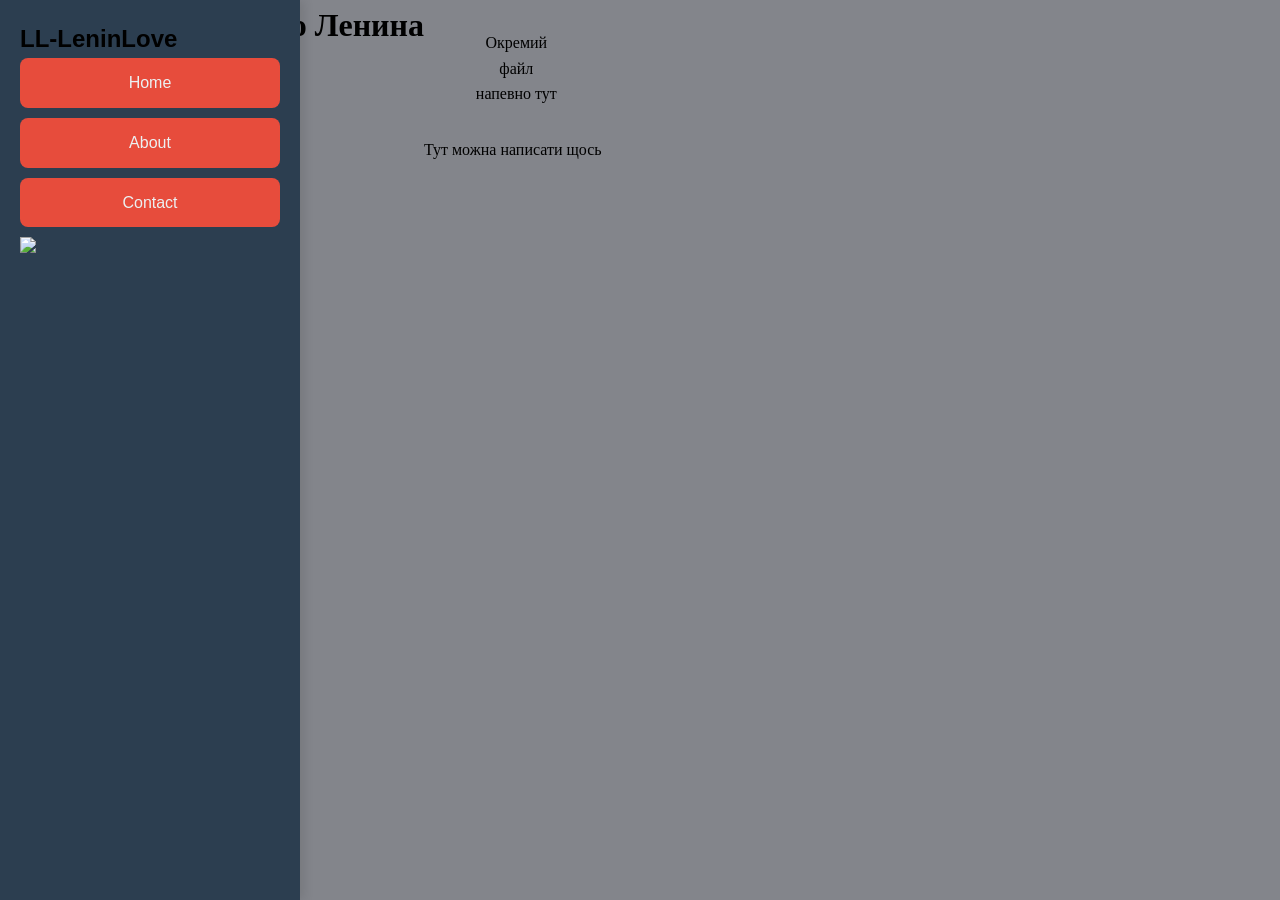
==== commit f2dfeeec: "Add data.json and update index.html and script.js to display dynamic content" ====
--- a/index.html
+++ b/index.html
@@ -24,134 +24,28 @@
     <aside>
         <div class="sidebar">
     <h1 class="title" >LL-LeninLove</h1>
-    <nav class="control-btn">
-        <a href="home.html">Home</a>
+    <nav>
+        <a href="index.html">Home</a>
         <a href="index.html">About</a>
         <a href="index.html">Contact</a>
     </nav>
 
-   <div class="img-Lenin"></div> 
+   <img src='https://encrypted-tbn0.gstatic.com/images?q=tbn:ANd9GcQ-Q8Akf-A-t438-zMLMf_je5cjtUNq5uzImV2pCuOiAw&s=10' />
     </aside>
 
 
-    <div class="LeninContent">
-        Владимир Ильич Ульянов, больше известный по основному псевдониму Ленин, создал первое в мире социалистическое государство и российскую социал-демократическую партию большевиков. Революционер, приверженец теории марксизма, политический деятель, идейный вдохновитель Октябрьской революции.
-        В Советском Союзе он стал объектом культа и преклонения. Он был возвеличен, прославлен и идеализирован. Его знали как гиганта мысли, провидца, гения. Но на сегодняшний день Владимир Ленин вызывает противоречивые чувства. Одни по-прежнему считают его крупнейшим политическим теоретиком, который изменил мировую историю, другие видят в нем автора жестких концепций, способствовавших развалу экономических устоев страны и уничтожению собственного народа.
-    
-        <div>
-            <ul class='orentationOnInformation'>
-                <a class="itemLenin" href="#target">1.Детство</a>
-                <a class="itemLenin" href="#youth">2.Революционная деятельность</a>
-                <a class="itemLenin" href="#adulthood">3.Переворот</a>
-                <a class="itemLenin" href="#legacy">4.РСФСР</a>
-                <a class="itemLenin" href="#personal">5.Личная жизнь</a>
-                <a class="itemLenin" href="#death">6.Смерть</a>
-            </ul>
-        </div>
-    <p>
-    <section id="target">
-        <h2 class="mini-title">Детство</h2>
-    </p>
-            <div class="smallLenin">
-                Родился Владимир Ульянов 22 апреля 1870 года в Симбирске, который сейчас носит его имя. Отца звали Илья Ульянов, он был инспектором училищ. Мама Мария Ульянова трудилась учительницей в школе, но после рождения детей, оставила работу и полностью посвятила себя их воспитанию. На момент рождения Владимира, в семье уже подрастали сын Александр и дочь Анна. Он стал третьим, а после него родились еще Мария и Дмитрий.
-                <img class="img-small-Lenin" src='/lenin-biografy-img/small-Lenin.jpg' />
-                С ранних лет мальчик проявлял необычную смышленость и тягу к знаниям. В пятилетнем возрасте он прилично читал, а когда его в девять с половиной лет отвели в гимназию, он обладал уже энциклопедическими знаниями. В школе Володя выделялся старательностью, аккуратностью, усердием, и это поощрялось вручением ему похвальных грамот. Потом его одноклассники вспоминали, что в классе Ульянова все уважали, его авторитет был непререкаемым, потому что он действительно был развитее любого другого ребенка.
-                В 1887-м гимназия осталась позади, Владимир вышел из ее стен с отличным аттестатом и золотой медалью. В этом же году он поступил в Казанский университет на юридический факультет.
-                <p>
-                ЭТОТ ГОД ПРИНЕС В ИХ СЕМЬЮ НАСТОЯЩЕЕ ГОРЕ – СТАРШИЙ СЫН АЛЕКСАНДР БЫЛ КАЗНЕН, ЗА ТО, ЧТО БЫЛ ОДНИМ ИЗ ОРГАНИЗАТОРОВ ПОКУШЕНИЯ НА ИМПЕРАТОРА АЛЕКСАНДРА III.
-                </p>                
-                Под впечатлением случившегося, Владимир почувствовал праведный гнев к царскому строю и национальному угнетению. Будучи первокурсником, он стал организатором студенческого революционного движения, которое и послужило поводом для его отчисления из вуза и последующей ссылки в деревню Кукушкино, недалеко от Казани.
-                <div class="lenin-small-photo-some">
-                    <img class="img-small-Lenin-some" src='/lenin-biografy-img/324324-1-350x350.jpg' />
-                    <img class="img-small-Lenin-some" src='/lenin-biografy-img/523434232-350x350.png' />
-                    <img class="img-small-Lenin-some" src='/lenin-biografy-img/652334234-350x350.png' />
-                </div>
-                С этого самого времени биография будущего вождя пролетариата будет непрерывной борьбой с капитализмом и самодержавием. Он будет стремиться добиться освобождения для простых тружеников, которые изнемогали от гнета и эксплуатации. Ульянов пробыл в ссылке год, и в 1888-м, по возвращению в Казань, стал активным членом марксистского кружка.
-                В том же году мама Владимира стала владельцем 100 гектаров плодородных полей, расположенное недалеко от их места проживания. Она сумела убедить сына, чтобы он стал его управляющим. Он согласился, но связи с местными революционерами не утратил. С их помощью он знакомился с народовольцами и стал постепенно собирать из них движение, способное противостоять царской власти.
-
-                <p>
-                <section id="youth">
-                    <h2 class="mini-title">Революционная деятельность</h2>
-                </p>
-                    <div class="revolution-action">
-                        В 1891-м он подал прошение на сдачу экзаменом экстерном. Таким образом Ульянов сумел получить диплом Императорского Санкт-Петербургского университета, и стать юристом. Трудовая биография вождя пролетариатов началась с должности помощника присяжного адвоката в Самаре, ему доверили быть государственным защитником преступников.
-                        В 1893-м Ульянов поселяется в Санкт-Петербурге, и помимо основной работы, пишет исторические работы, в которых излагает основы политэкономии по Марксу. Он размышляет о возможности создания русского освободительного движения, о реформе промышленности и деревни. Именно в тот период он начинает трудиться над созданием программы для партии социал-демократов.
-                        В 1895-м Ульянов впервые оказался за границей, где посетил Швейцарию, Германию, Францию. Именно в это время состоялось знакомство Ленина и Георгия Плеханова, Вильгельма Либкнехта и Поля Лафарга. Все трое стояли у истоков зарождающегося международного движения рабочих.
-                        <img class="revolution-action-lenin-and" src="/lenin-biografy-img/ленин с каким-то хмирем.jpg">
-                        Вернувшись домой, Ульянов прикладывает массу усилий, но все же добивается объединения все разрозненных кружков марксистов, которые вскоре становятся единым целым объединением под названием «Союз борьбы за освобождение рабочего класса». Он возглавил это движение и постепенно начал разработку плана по свержению власти императора. Активная пропагандистская деятельность вскоре привела его на тюремную скамью, где он отбывал наказание целый год. После освобождения снова отправлен в ссылку, на этот раз в село Шушенское.
-                        <p>
-                            <img class="revolution-action-lenin-iskra" src="/lenin-biografy-img/искра.jpg">
-                        </p>
-                        В ссылке Ульянов время даром не теряет. Он сумел выйти на социал-демократические движения в Москве, Санкт-Петербурге, Нижнем Новгороде, Воронеже. В 1900-м году ссылка окончилась, и как только появилась возможность уехать, он отправился по этим городам для установления личного контакта со многими организациями.
-                        <p>
-                            В ТОМ ЖЕ ГОДУ УЛЬЯНОВ НАЧАЛ ВЫПУСК ГАЗЕТЫ «ИСКРА», ГДЕ ПУБЛИКУЕТ СВОИ СТАТЬИ, И ПОДПИСЫВАЕТ ИХ «ЛЕНИН».
-                        </p>
-                        Но и этого было мало неугомонному революционеру. Он предлагает провести первый съезд партии большевиков (РСДРП), которая впоследствии раскололась на две части. Одни стали звать себя большевиками, другие – меньшевиками. Ленин стал во главе фракции большевиков и начал активно бороться против меньшевиков.
-                        В 1905-1907 годах Владимир Ленин проживал в Швейцарии, тоже в ссылке, где у него появилась возможность подготовить все необходимое для вооруженного восстания. Там он узнал о Первой русской революции, на победу которой он очень надеялся, потому что именно она могла стать отправной точкой социалистической революции.
-                        <img src="lenin-biografy-img/ленин с газеткой.jpeg" class="revolution-action-lenin-news">
-                        Ленин рискнул на нелегальное пересечение границы чтобы попасть в Петербург и предпринять активные действия. Он хотел, чтобы к ним примкнуло крестьянство, чтобы объединившись, выступить против ненавистного самодержавия. Ульянов обращался к крестьянам с призывом вооружаться всем, что найдется в хозяйстве и нападать на служащих.
-                    </div>
-                    <p>
-                    <section id="adulthood">
-                        <h2 class="mini-title">Переворот</h2>
-                    </p>
-                    <div class="coup">
-                        После того, как Первая русская революция не принесла желаемого результата, большевистские силы сплотились. Владимир Ильич принялся анализировать допущенные ошибки и занялся возрождением революционного подъема. Он создает партию большевиков, причем на этот раз совершенно легально. Они начали выпускать газету «Правда», должность главного редактора в которой занимал Иосиф Сталин. В те годы Ульянов проживал в Австро-Венгрии, где и узнал о Мировой войне.
-                        <img class="coup-stalin" src="/lenin-biografy-img/Вова с Йосифом.png">
-                        Там его арестовали и предъявили обвинения в шпионской деятельности на благо России. Он пробыл в заключении два года, за это время сумел подготовить тезисы о войне. После того, как Владимир освободился, он уехал в Швейцарию и там пытался добиться того, чтобы империалистическая война сменила статус и стала гражданской.
-                        В 1917-м Ульянов и его однопартийцы получили разрешение на выезд из Швейцарии. Ленин отправился в Россию через Германию. По прибытию на родину, он впервые выступил открыто перед народом, призвав всех к социальной революции. Этот призыв не понравился даже некоторым его соратникам, но нашел отклик у Иосифа Сталина, считавшего, что у власти в стране должны стоять большевики.
-                        20 октября 1917-го Владимир Ленин приехал в Смольный дворец и начал непосредственно руководить восстанием, организованным Львом Троцким. Троцкий в то время занимал пост главы в Петроградском совете. Ленин был за оперативные и четкие действия – арест правительства в ночь на 26 октября, с последующим вступлением во власть большевиков. 7 ноября Ульянов провел Всероссийский съезд Советов, который принял разработанные им декреты о земле и мире. Одновременно с этим Владимир Ильич возглавил только что организованный Совет Народных Комиссаров.
-                        <img class="coup-hah" src="/lenin-biografy-img/смешной ленин.jpeg">
-                        После этого наступил «смольнинский период», длившийся 124 дня. В это время Ленин много и активно трудится в Кремле. Его указом была создана Красная армия, заключен Брестский договор о мире с Германией, разработана программа, по которой должно было развиваться социалистическое общество. Именно в это время столицей России становится Москва, вместо Петербурга. Все глобальные вопросы развития страны решались на Съезде Советов рабочих, крестьян и солдат, именно его считали главным органом власти.
-                        После того, как провели все существенные реформы, включающие в себя выход из Мировой войны и передачу земли крестьянам, бывшая Российская империя стала Российской Социалистической Федеративной Советской Республикой (РСФСР). Бразды правления принадлежали коммунистам, главным среди которых был Владимир Ленин.
-                    </div>
-                
-                <p>
-                <section id="legacy">
-                    <h2 class="mini-title">РСФСР</h2>
-                </p>
-                    <div class="legacy">
-                        Много историков придерживаются мнения, что это именно Ленин отдал приказ о расстреле царской семьи Николая II, который он озвучил вскоре после прихода к власти. Летом 1918-го была принята Конституция РСФСР, в 1920-м Владимир Ильич сумел расправиться с верховным правителем России – адмиралом Александром Колчаком, достаточно сильным противником, чтобы оставлять его в живых.
-                    <img class="legacy-lenin" src="/lenin-biografy-img/буржуи.jpg">
-                    Именно Ленин организовал в стране так называемый «красный террор», пытаясь таким образом укрепить свою власть, тогда как антибольшевистская деятельность продолжала процветать. Восстановил Ленин и смертную казнь, которую могли присудить каждому, кто отказывался подчиняться ленинской политике.
-                    Затем Владимир Ильич принялся громить православную церковь, объявив всех верующих врагами действующей власти. В те годы полегло много христиан, которые пытались встать на защиту святых мощей. По всей стране начали появляться спецлагеря, целью которых было перевоспитание русских людей. Там применяли достаточно жесткие способы, чтобы внушить человеку, что во имя построения коммунизма нужно не требовать зарплату за свой труд, а работать только за идею – светлое коммунистическое будущее. Наступил массовый голод, из-за которого не стало миллионов людей, и начался страшнейший кризис.
-                    <div class="legacy-lenin-some">
-                        <img class="legacy-lenin-some-img" src="/lenin-biografy-img/ленин и книги.png">
-                        <img class="legacy-lenin-some-img" src="/lenin-biografy-img/ленин читает.png">
-                        <img class="legacy-lenin-some-img" src="/lenin-biografy-img/котик и якийсь дядько.jpeg">
-                    </div>
-                    Такого результата Ленин не ожидал, поэтому решил пересмотреть намеченный ранее план. Так появилась НЭП – новая экономическая политика, в процессе которой началось возрождение промышленности, возрождение строительства и пошла индустриализация. В 1921-м Владимир Ильич объявил об отмене «военного коммунизма», вместо продразверстки вводился продовольственный налог, возродилась частная торговля. Большинство населения должно было искать средства к существованию.
-                    В 1922-м Владимир Ильич выдвинул предложение о создании СССР, и практически сдал свои полномочия, потому что его здоровье сильно ухудшилось. Политическая борьба за власть в стране была острой и беспощадной, и единоличное лидерство в ней принадлежало Иосифу Сталину.
-            
-            <p
-                <section id="personal">
-                    <h2 class="mini-title">Личная жизнь</h2>
-                </p>
-                    <div class="personal">
-                        С целью конспирации многие революционеры не разглашали тайны своей личной жизни. Ленин не стал исключением. Свою будущую жену Надежду Крупскую он встретил в 1894-м, когда вернулся из-за границы и принялся за создание «Союза борьбы за освобождение рабочего класса».
-                        Надежда была очень верной и преданной женщиной, причем не только в семейной жизни, но и революционной деятельности. Она полностью разделяла политические взгляды супруга, участвовала во всех его начинаниях, поэтому ей тоже грозила ссылка, причем отдельно от мужа. Чтобы не пришлось отбывать наказание врозь, они решили обвенчаться. Шаферами на их свадьбе были шушенские крестьяне, а для изготовления обручальных колец были использованы медные пятаки.
-                        Они обвенчались 22 июля 1898-го, в Шушенском, и после этого Надежда больше с ним не расставалась. Она была ему примерной женой, а Ленин обращался с ней жестко и даже порой унижал ее. Надежда считала себя истинной коммунисткой, которой неведомы такие чувства как ревность и собственность. Может быть эта самоотверженность и стала причиной, по которой она продолжала с ним жить, несмотря на наличие в жизни вождя других женщин.
-                        <img class="personal-lenin" src="/lenin-biografy-img/ленин с красоткой.png">
-                        Достоверных сведений, были ли у Ленина дети, нет. Брак с Крупской был бездетным, но это абсолютно не значит, что от него не рожали другие женщины. По мнению одних историков, Ленин не мог иметь детей, другие наоборот утверждают, что у него имелось многочисленное потомство. Но практически все источники сходятся во мнении, что у него все же был сын по имени Александр Стеффен, матерью которого является Инесса Арманд. Их романтические отношения продолжались на протяжении пяти лет.
-                    </div>
-                    <p>
-                        <section id="death">
-                            <h2 class="mini-title">Смерть</h2>
-                        </p>
-                            <div class="death">
-                                Сердце Владимира Ильича остановилось 21 января 1924 года. Это случилось в Горках, расположенных под Москвой. Официальной причиной смерти назван атеросклероз, возникший от чрезмерных нагрузок на работе. 23 января тело вождя перевезли в столицу и поместили в Колонном зале Дома Союзов. На протяжении пяти дней с ним прощалась вся страна.
-                                27 января 1924-го Владимир Ильич был забальзамирован и помещен в Мавзолей, который специально для него построили на Красной площади Москвы. Все это происходило с распоряжения его преемника – Иосифа Сталина, который хотел сделать из вождя настоящего бога.
-                                <img class="death-lenin" src="/lenin-biografy-img/труп.jpg">
-                                После того, как страна по имени СССР перестала существовать, несколько раз поднимался вопрос о его захоронении. Но Госдума так и не смогла прийти к общему решению, и начиная с 2000-го года этот вопрос больше не поднимался. Тогда президентом России стал Владимир Путин, который и расставил все точки в этой дискуссии. Он заявил, что основная масса населения страны не изъявляет желания в погребении Владимира Ленина, и пока такое желание не станет общим, тема обсуждению не подлежит.
-                            </div>
-            </div>
-
+    <div class="dynamicContent">
     </div>
-
-
 
     <script src="script.js" ></script>
 </body>
 </html>
+<header id="header">
+    <h1 id="main-title">Що тут не знаю</h1>
+</header>
 
+<main>
+    <p id="site-description"></p>
+    <div id="about-section"></div>
+</main>
 
